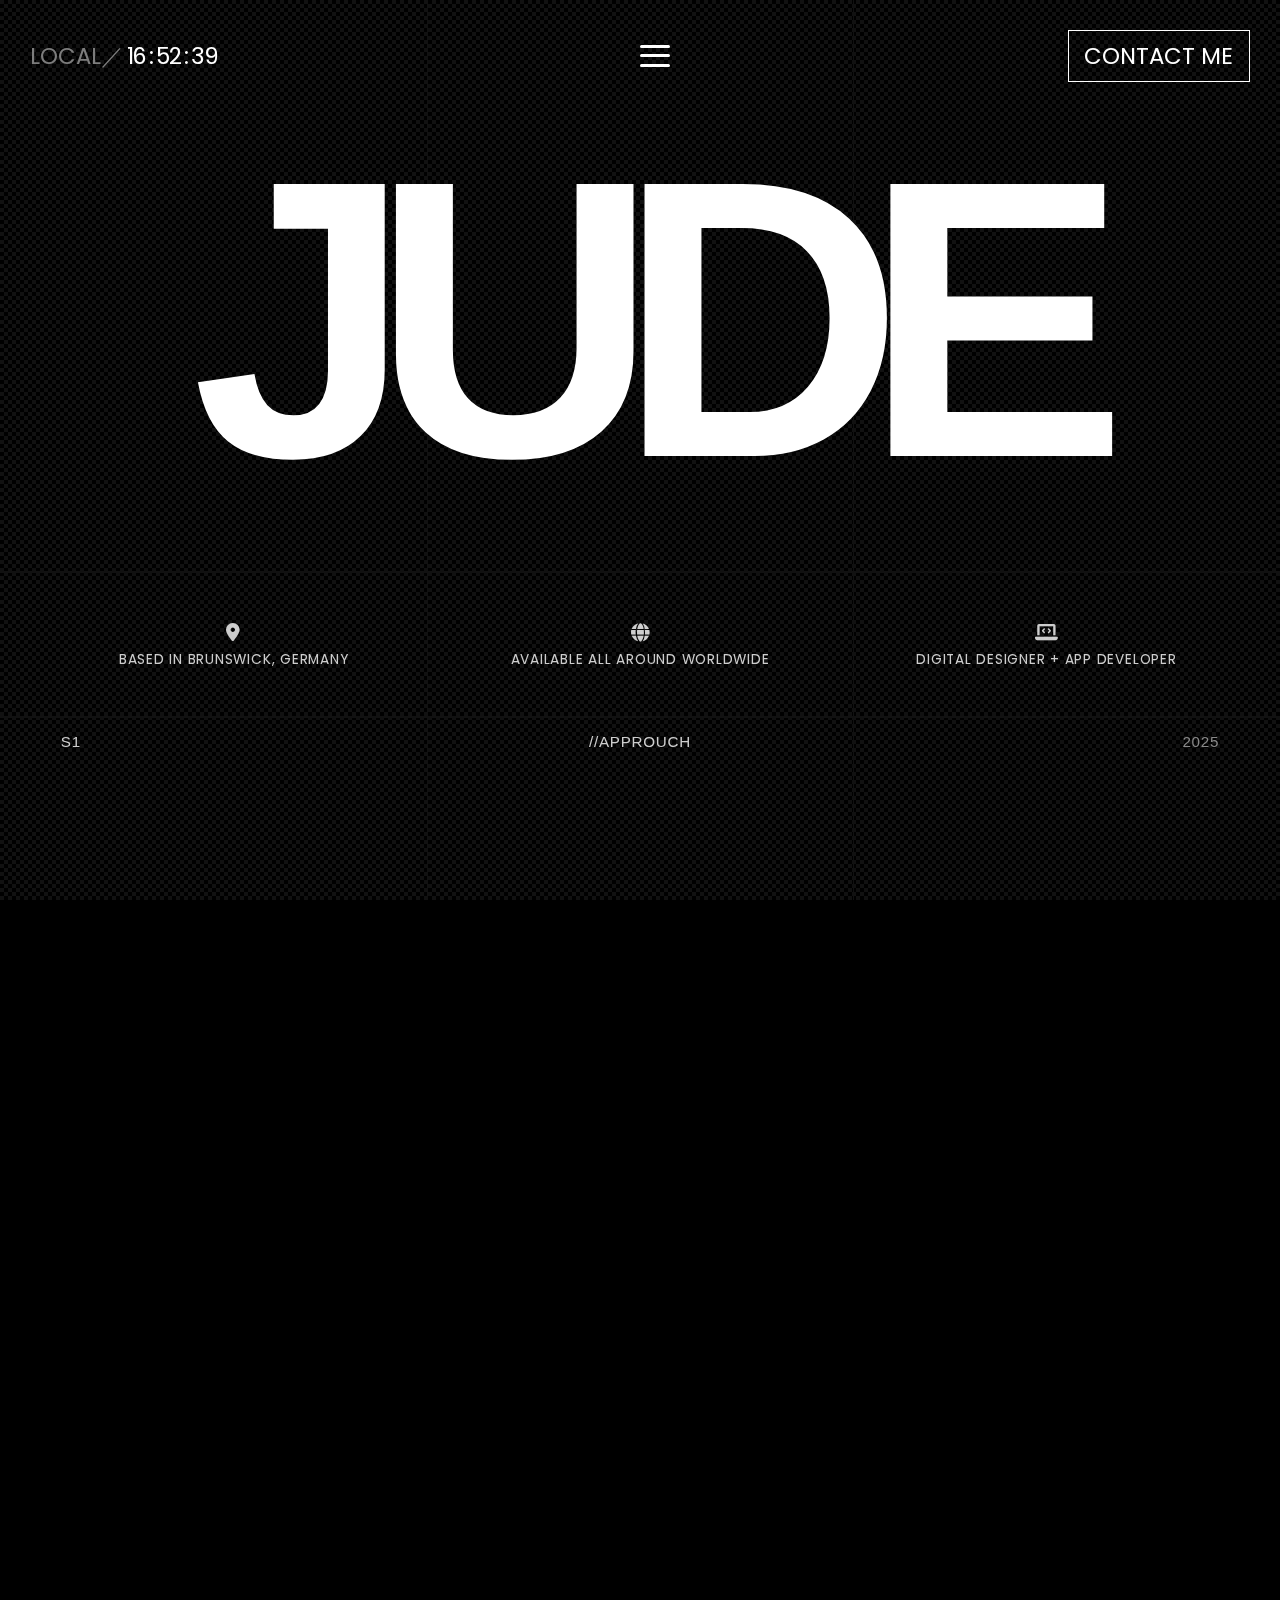
==== index.html @ 4bfe5a28 "NEW Layout" ====
<!DOCTYPE html>
<html lang="en">
<head>
  <meta charset="UTF-8" />
  <meta name="description" content="Minimal Black Portfolio" />
  <meta name="keywords" content="Minimal, Black, Portfolio" />
  <meta name="viewport" content="width=device-width, initial-scale=1.0"/>
  <title>JUDE Portfolio</title>
  
  <!-- Google Font: Poppins -->
  <link rel="preconnect" href="https://fonts.googleapis.com">
  <link rel="preconnect" href="https://fonts.gstatic.com" crossorigin>
  <link href="https://fonts.googleapis.com/css2?family=Poppins:wght@300;400;600;700&display=swap" rel="stylesheet">

  <!-- Font Awesome -->
  <link rel="stylesheet" href="https://cdnjs.cloudflare.com/ajax/libs/font-awesome/6.0.0-beta3/css/all.min.css" />

  <!-- Main CSS -->
  <link rel="stylesheet" href="styles.css">
</head>
<body>
  <!-- Fixed Home Header: local (left), burger menu (center) & contact (right) -->
  <header class="home-header">
    <div class="home-local animate delay-11">
      <span class="gray-text"> LOCAL／</span>
      <span class="time-hours">
        <span class="digit" data-index="0">0</span>
        <span class="digit" data-index="1">0</span>
      </span>:
      <span class="time-minutes">
        <span class="digit" data-index="0">0</span>
        <span class="digit" data-index="1">0</span>
      </span>:
      <span class="time-seconds">
        <span class="digit" data-index="0">0</span>
        <span class="digit" data-index="1">0</span>
      </span>
    </div>
    <div class="burger-container home-burger animate delay-11">
      <div class="burger-menu" id="burgerMenuHome">
        <span></span>
        <span></span>
        <span></span>
      </div>
    </div>
    <a href="contact.html" class="home-contact animate delay-11">CONTACT ME</a>
  </header>


  
 <!-- Full-Screen Overlay Menu -->
 <div class="overlay-menu" id="overlayMenu">
  <!-- Overlay Header inside Menu -->
  <div class="overlay-header animate delay-0">
    <div class="overlay-local-location">LOCAL // 52°15'55.3"N</div>
    <a href="contact.html" class="overlay-contact">CONTACT ME</a>
  </div> 
    
    <!-- Centered Navigation Links -->
    <ul class="overlay-nav">
      <li class="animate delay-11"><a href="index.html">Home</a></li>
      <li class="animate delay-22"><a href="#about">About Me</a></li>
      <li class="animate delay-33"><a href="projects.html">Projects</a></li>
      <li class="animate delay-44"><a href="contact.html">Contact</a></li>
    </ul>
    
    
    <div class="social-links animate delay-66">
      <a href="https://www.instagram.com/jude_mawad?igsh=c3oxYjN0MHFjZTJn&utm_source=qr" target="_blank">INSTAGRAM ↗</a>
      <a href="https://github.com/JoudMawad" target="_blank">GITHUB ↗</a>
    </div>
  </div>





  <div class="main-content">
    <!-- Main Page Content (hidden beneath overlay) -->
<main id="hero" class="center-content hero">
  <h1 class="scalable-text animate delay-1" 
      data-min-width="320" 
      data-max-width="1133" 
      data-min-size="9" 
      data-max-size="26">JUDE
  </h1>
  <!-- 
  <h1 class="scalable-text animate delay-2" 
      data-min-width="320" 
      data-max-width="2560" 
      data-min-size="1.8" 
      data-max-size="8">
    a Computer Science
  </h1>
  
  <h1 class="scalable-text animate delay-3" 
      data-min-width="320" 
      data-max-width="2560" 
      data-min-size="1.8" 
      data-max-size="8">
    student
  </h1>Main Page Content (hidden beneath overlay) -->
</main>
    <hr class="section-divider animate delay-333">
    <div class="bottom-bar animate delay-3">
      <div class="bottom-item">
        <div class="icon icon-location"><i class="fas fa-map-marker-alt"></i></div>
        <div class="text">BASED IN BRUNSWICK, GERMANY</div>
      </div>
      <div class="bottom-item">
        <div class="icon icon-globe"><i class="fas fa-globe"></i></div>
        <div class="text">AVAILABLE ALL AROUND WORLDWIDE</div>
      </div>
      <div class="bottom-item">
        <div class="icon icon-code"><i class="fas fa-laptop-code"></i></div>
        <div class="text">DIGITAL DESIGNER + APP DEVELOPER</div>
      </div>
    </div>

    <div class="section-divider animate delay-4">
      <div class="divider-text">
        <span class="divider-word left">S1</span>
        <span class="divider-word middle">//APPROUCH</span>
        <span class="divider-word right">2025</span>
      </div>
    </div>

        <!-- APPROUCH Section -->
        <section id="approuch" class="section animate delay-5">
          <div class="approuch-card">
            <div class="approuch-center">
              <h1 class="approuch-center animate delay-1" 
      data-min-width="320" 
      data-max-width="1440" 
      data-min-size="1.5" 
      data-max-size="0">
      I'M Jude Mawad, <br/>A Computer scince student
  </h1>
              <p class="approuch-text animate delay-66">
                I love turning ideas into beautifully functional apps<br/> and learning new technologies<br/> along the way.
              </p>
            </div>
          </div>
          
        </section>

    <div class="section-divider animate delay-66">
      <div class="divider-text">
        <span class="divider-word left">S2</span>
        <span class="divider-word middle">//WHO AM I</span>
        <span class="divider-word right">2025</span>
      </div>
    </div>

    <!-- About Section -->
    <section id="about" class="section animate delay-5">
      <div class="aboutMe-card">
        <div class="aboutMe-left">
          <h2>About<br/> Me</h2>
          <p class="aboutMe-text">
            loves creating apps that actually make life easier. I enjoy building things that look good and work well, whether it’s for mobile or web. I’m always learning, curious, and excited to be part of cool projects with great people.
          </p>
        </div>
        <img src="images/IMG_4982.JPG" alt="About Me Photo" class="aboutMe-image">
      </div>
      
    </section>

    <div class="section-divider">
      <div class="divider-text">
        <span class="divider-word left">S3</span>
        <span class="divider-word middle">//PROJECTS</span>
        <span class="divider-word right">2024-2025</span>
      </div>
    </div>
    <section id="projects" class="latest-portfolio section animate delay-3">
      <!-- Header: Title & Description -->

      <div class="portfolio-header">
        <h2>MY<br/>PROJECTS</h2>
        <p>
          My creative spirit comes alive in the digital realm.
          With nimble fingers flying across the device.
        </p>
      </div>
      
      <!-- Portfolio Items -->
      <div class="portfolio-grid">
        <div class="portfolio-item">
          <img src="images/svgviewer-png-output.png" alt="Seventy Seven Taxi" />
          <h3>IGNITE</h3>
          <span>FULLY FUNCTIONAL CALORIE APP</span>
        </div>
        <div class="portfolio-item">
          <img src="images/1.mov" alt="Scrambler Motorcycle" />
          <h3>CLOCKWISE</h3>
          <span>Project Oriented Time Management</span>
        </div>
      </div>
     
    </section>
    <hr class="section-divider">
    
  <script src="script.js"></script>
  
</body>
</html>
---- styles.css ----
/* =============================================================================
   RESET & GLOBAL STYLES
============================================================================= */
* {
  margin: 0;
  padding: 0;
  box-sizing: border-box;
}

html,
body {
  width: 100%;
  overflow-x: hidden;
  font-family: 'Poppins', sans-serif;
  background-color: #000;
  color: #fff;
  position: relative;
  font-size: 0.95rem;
  scroll-behavior: smooth; /* New: Smooth scrolling */
}

@font-face {
  font-family: 'OrganettoSemiExt';
  src: url('fonts/Organetto-Regular-SemiExt.woff2') format('woff2'),
       url('fonts/Organetto-Regular-SemiExt.woff') format('woff');
  font-weight: normal;
  font-style: normal;
}

@import url('https://fonts.googleapis.com/css2?family=League+Spartan&display=swap');

/* -----------------------------------------------------------------------------
   GRID BACKGROUND
----------------------------------------------------------------------------- */
body::before {
  content: "";
  position: fixed;
  top: 0;
  left: 0;
  width: 100%;
  height: 100%;
  pointer-events: none;
  z-index: 0;
  background: 
    linear-gradient(
      to right,
      transparent calc(33.33%),
      #111 calc(33.33% - 1px),
      #111 calc(33.33% + 1px),
      transparent calc(33.33%)
    ),
    linear-gradient(
      to right,
      transparent calc(66.66%),
      #111 calc(66.66% - 1px),
      #111 calc(66.66% + 1px),
      transparent calc(66.66%)
    ),
    url('grid.svg') repeat;
  background-size: 100% 100%, 100% 100%, 400px 400px;
  background-repeat: no-repeat, no-repeat, repeat;
  background-attachment: fixed;
}

/* =============================================================================
   ANIMATION & TRANSITION BASE
============================================================================= */
/* Updated: Using a smooth fade‑in from 50px below */
.animate {
  opacity: 0;
  transform: translateY(50px);
  transition: opacity 0.6s ease-out, transform 0.6s ease-out;
}
.animate.in-view {
  opacity: 1;
  transform: translateY(0);
}
.large-text.in-view {
  transform: translateY(-150px);
}

/* Header-specific override */
.home-header .animate {
  transform: translateY(-150px);
}
.home-header .animate.in-view {
  transform: translateY(0);
}

/* Delay Utilities */
.delay-0 { transition-delay: 0.15s; }
.delay-11 { transition-delay: 0.18s; }
.delay-22 { transition-delay: 0.20s; }
.delay-33 { transition-delay: 0.22s; }
.delay-44 { transition-delay: 0.24s; }
.delay-55 { transition-delay: 0.28s; }
.delay-66 { transition-delay: 0.32s; }
.delay-1 { transition-delay: 0.22s; }
.delay-2 { transition-delay: 0.24s; }
.delay-3 { transition-delay: 0.25s; }
.delay-333 { transition-delay: 0.26s; }
.delay-4 { transition-delay: 0.28s; }
.delay-5 { transition-delay: 0.30s; }
.delay-6 { transition-delay: 1.9s; }

/* =============================================================================
   SECTION DIVIDER
============================================================================= */
.section-divider {
  position: relative;
  margin: 2rem 0;
  width: 100%;
  border: none;
}
.section-divider::before {
  content: "";
  display: block;
  border-top: 2px solid #111;
}
.divider-text {
  position: absolute;
  margin-top: 1rem;
  left: 0;
  right: 0;
  pointer-events: none;
}
.divider-word.middle {
  position: absolute;
  left: 50%;
  transform: translateX(-50%);
  font-family: 'OrganettoSemiExt', sans-serif;
  font-size: 1rem;
  font-weight: 500;
  text-transform: uppercase;
  letter-spacing: 0.05em;
  padding: 0 1em;
  color: #cecece;
}
.divider-word.left {
  position: absolute;
  left: 0;
  font-family: 'OrganettoSemiExt', sans-serif;
  font-size: 1rem;
  font-weight: 500;
  text-transform: uppercase;
  letter-spacing: 0.05em;
  padding: 0 4em;
  color: #cecece;
}
.divider-word.right {
  position: absolute;
  right: 0;
  font-family: 'OrganettoSemiExt', sans-serif;
  font-size: 1rem;
  font-weight: 500;
  text-transform: uppercase;
  letter-spacing: 0.05em;
  padding: 0 4em;
  color: #898989;
}

/* =============================================================================
   HEADER & NAVIGATION
============================================================================= */
.home-header {
  max-width: 1440px;
  width: 100%;
  margin: 0 auto;
  padding: 1rem 2rem;
  padding-top: 2rem;
  position: sticky;
  top: 0;
  display: flex;
  flex-wrap: wrap;
  justify-content: space-between;
  align-items: center;
  z-index: 3;
  background: transparent;
}
.home-local,
.home-contact {
  font-size: 1.5rem;
}
.home-local.hide,
.home-contact.hide {
  opacity: 0;
  visibility: hidden;
  pointer-events: none;
  transition: opacity 0.5s ease;
}
.home-contact {
  color: #fff;
  text-decoration: none;
  border: 1px solid #fff;
  padding: 0.5rem 1rem;
  transition: opacity 0.5s ease-out, transform 0.5s ease-out,
              background-color 0.3s ease, color 0.3s ease;
}
.home-contact:hover {
  background-color: #fff;
  color: #000;
}
.home-burger {
  position: absolute;
  left: 50%;
}
.burger-menu {
  width: 30px;
  cursor: pointer;
  display: flex;
  flex-direction: column;
  justify-content: space-between;
  height: 22px;
}
.burger-menu span {
  display: block;
  height: 3px;
  background-color: #fff;
  border-radius: 2px;
  transition: transform 0.3s ease, opacity 0.3s ease;
}
.burger-menu.open span:nth-child(1) {
  transform: translateY(9px) rotate(45deg);
}
.burger-menu.open span:nth-child(2) {
  opacity: 0;
}
.burger-menu.open span:nth-child(3) {
  transform: translateY(-9px) rotate(-45deg);
}

/* Overlay Menu & Header */
.overlay-menu {
  position: fixed;
  top: 0;
  left: 0;
  width: 100%;
  height: 100%;
  background: rgba(0, 0, 0, 1) url('grid.svg') repeat;
  background-size: calc(100vw / 3) calc(100vw / 3);
  display: flex;
  flex-direction: column;
  justify-content: center;
  align-items: center;
  transform: translateY(100%);
  opacity: 0;
  visibility: hidden;
  transition: transform 0.4s ease, opacity 0.4s ease;
  z-index: 2;
}
.overlay-menu.active {
  transform: translateY(0);
  opacity: 1;
  visibility: visible;
}
.overlay-header {
  position: absolute;
  top: 1rem;
  left: 7rem;
  right: 7rem;
  display: flex;
  justify-content: space-between;
  align-items: center;
}
.overlay-local {
  font-size: 1.5rem;
}
.digit {
  display: inline-block;
  font-size: 1.5rem;
  font-family: inherit;
  margin: -0.25rem;
}
.overlay-local-location {
  font-size: 2rem;
}
.overlay-contact {
  font-size: 1.5rem;
  color: #fff;
  text-decoration: none;
  border: 1px solid #fff;
  padding: 0.5rem 1rem;
  transition: background-color 0.3s ease, color 0.3s ease;
}
.overlay-contact:hover {
  background-color: #fff;
  color: #000;
}
.overlay-nav-container {
  text-align: center;
}
.overlay-nav {
  list-style: none;
  padding: 0;
  margin: 0;
}
.overlay-nav li {
  margin: 1rem 0;
}
.overlay-nav li a {
  color: #6f00ff;
  font-size: 8rem;
  font-weight: 700;
  letter-spacing: -0.02em;
  text-transform: uppercase;
  line-height: 1;
  padding: 0 1rem;
  z-index: 1;
}
.overlay-nav li a:hover {
  color: #33c1ff;
}
.social-links {
  display: flex;
  gap: 2rem;
  justify-content: center;
  margin-top: 2rem;
}
.social-links a {
  color: #fff;
  font-size: 1.2rem;
  text-decoration: none;
  text-transform: uppercase;
  font-weight: 700;
  letter-spacing: 0.05em;
  transition: color 0.3s ease;
}
.social-links a:hover {
  color: #33c1ff;
}

/* =============================================================================
   MAIN CONTENT & HERO SECTION
============================================================================= */
.main-content {
  transform: translateY(0);
}
.hero {
  display: flex;
  justify-content: center;
  flex-direction: column;
  align-items: center;
  text-align: center;
  height: 100vh;
  z-index: 1;
}
.center-content {
  margin: -15rem;
}
.scalable-text {
  font-family: 'League Spartan', sans-serif;
  font-weight: 900;
  letter-spacing: -0.1em;
  text-transform: uppercase;
  line-height: 0;
  padding: 0;
  width: 200%;
  text-align: center;
  color: #fff;
  display: inline-block;
}
.red-text { color: rgb(125, 0, 0); }
.gray-text { color: rgb(125, 125, 125); }

/* =============================================================================
   ICON STYLES
============================================================================= */
.icon-location i,
.icon-globe i,
.icon-code i {
  color: #fff;
}

/* =============================================================================
   SECTION BASE
============================================================================= */
.section {
  padding: 4rem 2rem;
  text-align: center;
  position: relative;
  z-index: 1;
}

/* =============================================================================
   APPROOUCH SECTION
============================================================================= */
.approuch-card {
  align-items: center;
  transform: translateY(-1rem);
  margin-bottom: 3rem;
  margin-top: 6rem;

}
.approuch-center {
  flex: 1 1 60%;
}
.approuch-center h1 {
  font-size: 4vw;
  font-family: 'League Spartan', sans-serif;
  font-weight: 700;
  color: #fff;
  text-transform: uppercase;
  line-height: 0.9;
  text-align: center;
  letter-spacing: -0.085rem;
  margin-bottom: 2rem;
}
.approuch-text {
  font-size: 1vw;
  line-height: 1;
  color: #666;
  margin-top: 1rem;
  text-align: center;
  left: 30rem;
  right: 30rem;
}

/* =============================================================================
   ABOUT ME SECTION
============================================================================= */
.aboutMe-card {
  display: flex;
  align-items: flex;
  justify-content: space-between;
  gap: 2rem;
  margin: 2rem auto 3rem;
  padding: 3rem;
  max-width: 1440px;
  transform: translateY(-3rem);
}

.aboutMe-left {
  flex: 1 1 60%;
}
.aboutMe-left h2 {
  font-size: 5vw;
  color: #fff;
  text-transform: uppercase;
  margin-bottom: 2vw;
  line-height: 1;
  text-align: left;
}
.aboutMe-text {
  font-size: 1.5vw;
  line-height: 1.3;
  color: #555;
  text-align: left;
}
.aboutMe-image {
  flex: 0 0 auto;
  width: 35%;
  height: 50vw;
  object-fit: cover;
  border-radius: 10px;
  align-self: flex-start;
}

/* =============================================================================
   CONTACT CARD
============================================================================= */
.contact-card {
  background-color: #111;
  padding: 2rem;
  border-radius: 20px;
  max-width: 1440px;
  width: 90%;
  margin: 2rem auto;
  box-shadow: 0 4px 8px rgba(0, 0, 0, 0.3);
  text-align: left;
}
.contact-card h2 {
  text-align: center;
  font-size: 2.5rem;
  margin-bottom: 1.5rem;
}
.contact-card form {
  display: flex;
  flex-direction: column;
  gap: 1rem;
}
.contact-card .form-group {
  display: flex;
  flex-direction: column;
}
.contact-card label {
  margin-bottom: 0.5rem;
  font-size: 1rem;
  font-weight: bold;
}
.contact-card input,
.contact-card textarea {
  padding: 0.75rem;
  border: none;
  border-radius: 10px;
  font-size: 1rem;
}
.contact-card button {
  padding: 0.75rem;
  border: none;
  border-radius: 10px;
  background-color: #fff;
  color: #000;
  font-size: 1rem;
  cursor: pointer;
  transition: background-color 0.3s ease, color 0.3s ease;
}
.contact-card button:hover {
  background-color: #000;
  color: #fff;
}

/* =============================================================================
   BOTTOM BAR
============================================================================= */
.bottom-bar {
  position: sticky;
  bottom: 0;
  left: 5%;
  width: 100%;
  padding: 1rem 2rem;
  display: flex;
  justify-content: space-evenly;
  align-items: center;
  font-size: 0.9rem;
  z-index: 1;
}
.bottom-item {
  flex: 1;
  text-align: center;
  text-transform: uppercase;
  letter-spacing: 0.05rem;
  opacity: 0.8;
}
.bottom-item .icon {
  font-size: 1.2rem;
  margin-bottom: 0.3rem;
}

/* =============================================================================
   LATEST PORTFOLIO / PROJECTS SECTION
============================================================================= */
.latest-portfolio {
  --header-title-margin: 10rem;
  --header-title-left-padding: 0rem;
  --header-title-font-size: 8rem;
  --header-title-color: #fff;
  --header-description-margin: 0rem;
  --header-description-font-size: 1.8rem;
  --header-description-color: #ccc;
  --grid-gap: 6rem;
  --portfolio-item-width: 45%;
  --portfolio-item-margin: 0;
  --portfolio-item-text-align: center;
  --portfolio-item-img-width: 65%;
  --portfolio-item-img-border-radius: 20px;
  --project-offset: 20rem;
  text-align: left;
  margin: -13rem auto 3rem;
  max-width: 1440px;
  margin-bottom: 10rem;
}
.latest-portfolio .portfolio-header {
  display: flex;
  align-items: flex;
  justify-content: space-between;
  gap: 10rem;
  margin-bottom: 3rem;
  padding: 3rem;
  transform: translateY(10rem);
}
.latest-portfolio .portfolio-header h2 {
  font-size: 5vw;
  color: #fff;
  text-transform: uppercase;
  margin-bottom: 2vw;
  line-height: 1;
  text-align: left;
}
.latest-portfolio .portfolio-header p {
  font-size: 1.5vw;
  line-height: 1.3;
  color: #555;
  margin-top: 15rem;
}
.latest-portfolio .portfolio-grid {
  display: flex;
  gap: var(--grid-gap);
  flex-wrap: wrap;
  justify-content: space-between;
}
.latest-portfolio .portfolio-item {
  flex: 1 1 var(--portfolio-item-width);
  position: relative;
  margin-top: var(--portfolio-item-margin);
  text-align: var(--portfolio-item-text-align);
}
.latest-portfolio .portfolio-item img {
  width: var(--portfolio-item-img-width);
  height: auto;
  border-radius: var(--portfolio-item-img-border-radius);
  object-fit: cover;
  margin-bottom: 1rem;
}
.latest-portfolio .portfolio-item h3 {
  font-size: 1.5rem;
  margin-bottom: 0.3rem;
  font-weight: 600;
  text-transform: uppercase;
}
.latest-portfolio .portfolio-item span {
  font-size: 1rem;
  text-transform: uppercase;
  color: #999;
}
.latest-portfolio .portfolio-grid .portfolio-item:nth-child(2) {
  margin-top: var(--project-offset);
}

/* =============================================================================
   BLINK RED ANIMATION
============================================================================= */
.blink-red {
  animation: blinkRedAnimation 0.5s;
}
@keyframes blinkRedAnimation {
  0% { color: #fff; }
  50% { color: rgb(125, 0, 0); }
  100% { color: #fff; }
}

/* =============================================================================
   MOBILE OPTIMIZATIONS
============================================================================= */
/* Tablets (up to 768px) */
@media (max-width: 768px) {
  html, body {
    font-size: 0.9rem;
  }
  .home-local,
  .home-contact {
    font-size: 1.5rem;
    margin: 0.5rem 0;
  }
  .digit {
    margin: -0.15rem;
    font-size: 1.5rem;
  }
  .home-burger { left: 48%; }
  .overlay-menu {
    background-size: calc(100vw / 1) calc(100vw / 1);
  }
  .aboutMe-card { width: 100%; }
  .aboutMe-content {
    flex-direction: column;
  }
  .aboutMe-text {
    text-align: left;
    font-size: 1rem;
  }
  .aboutMe-card h2 {
    margin-top: 0 !important;
    font-size: 4.5rem !important;
    text-align: left;
  }
  .aboutMe-text {
    text-align: left;
    font-size: 1.5rem;
  }
  .bottom-bar {
    bottom: 2rem;
    flex-direction: column;
    align-items: center;
    justify-content: center;
    gap: 1rem;
    padding: 0 1rem;
  }
  .main-content { transform: translateY(-180px); }
  .scalable-text { margin-bottom: -15rem; }

  .overlay-header {
    left: 2rem;
    right: 2rem;
    top: 1rem;
  }
  .overlay-header .overlay-local-location {
    font-size: 1.9rem;
    transform: translateY(4px);
  }
  .overlay-header .overlay-contact {
    font-size: 2rem;
    transform: translateY(4px);
  }
  .overlay-nav li a { font-size: 6rem; }
  .contact-card {
    width: 95%;
    padding: 1.5rem;
  }
  .latest-portfolio .portfolio-header h2 {
    font-size: 6rem;
    margin-bottom: 4rem;
  }
  .latest-portfolio .portfolio-header p {
    font-size: 1.2rem;
    margin-top: 4rem;
    max-width: 100%;
  }
}
/* Small Mobiles (up to 480px) */
@media (max-width: 480px) {
  .aboutMe-card,
  .contact-card,
  .projects-section,
  .latest-portfolio {
    width: 100%;
    margin: -8rem auto;
    padding: 1.5rem 1rem;
    transform: translateY(0rem);
  }
  body::before {
    background-size: 150% 150%, 150% 150%, 400px 400% !important;
  }
  .home-local,
  .home-contact { font-size: 1rem; }
  .digit {
    margin: -0.08rem;
    font-size: 1rem;
  }
  .home-burger { left: 46%; }
  .project-card img {
    width: 90%;
    margin: 0 auto 1rem;
  }
  .main-content { transform: translateY(-200px) !important; }

.main-content{
  margin-top: -10rem;
}

.scalable-text{
  margin-bottom: -15rem;
}

  .home-header { font-size: 0.5rem; }
  .overlay-menu {
    background-size: calc(100vw / 1) calc(100vw / 1);
  }
  .overlay-header {
    left: 1rem;
    right: 1rem;
    top: 0.5rem;
    flex-direction: row;
    gap: 0.5rem;
  }
  .overlay-header .overlay-local-location {
    font-size: 0.9rem;
    transform: translateY(14px);
  }
  .overlay-header .overlay-contact {
    font-size: 1rem;
    transform: translateY(14px);
  }
  .overlay-nav li a {
    color: #6f00ff;
    font-size: 5rem;
  }

  .bottom-bar{
    margin-bottom: 2rem;
  }

  .approuch-center{
    margin-top: -5rem;
    margin-bottom: -5rem;
  }

  .approuch-center h1 {
    font-size: 5.5vw;
    margin-bottom: 0rem;
  }

  .approuch-text{
    font-size: 0.8rem;
  }
  .aboutMe-card { 
    width: 100%;
    gap: 1rem;
    margin-top: 6rem;
    margin-bottom: 0rem;
    padding: 0;
  }
  .aboutMe-text {
    text-align: left;
    font-size: 1rem;
  }
  .aboutMe-card h2 {
    margin-top: -6rem !important;
    margin-bottom: 2rem;
    font-size: 3rem !important;
    text-align: left;
  }
  .aboutMe-text {
    font-size: 1rem !important;
    line-height: 1.2 !important;
    text-align: left !important;
  }
  .latest-portfolio .portfolio-header { 
    font-size: 2.5rem;
    margin-top: 0rem;
    gap: 1rem !important;
    padding: 0;
  }
  .latest-portfolio .portfolio-header h2 { 
    font-size: 3rem;
  }
  .latest-portfolio .portfolio-header p {
    font-size: 1rem;
    margin-top: 9rem;
  }
  .latest-portfolio .portfolio-item h3 { 
    font-size: 1.2rem; 
  }
  .latest-portfolio .portfolio-item span {
    font-size: 0.9rem; 
  }
  .latest-portfolio .portfolio-grid { 
    gap: 0rem !important;
  }
  .latest-portfolio .portfolio-grid .portfolio-item:nth-child(2) {
    margin-top: 10rem;
  }
  .section-divider {
    margin: 1.5rem 0;
  }
  .divider-text {
    margin-top: 0.5rem;
  }
  .divider-word.middle {
    font-size: 0.9rem;
    padding: 0 0.5em;
  }
  .divider-word.left,
  .divider-word.right {
    font-size: 0.9rem;
    padding: 0 1em;
  }
}
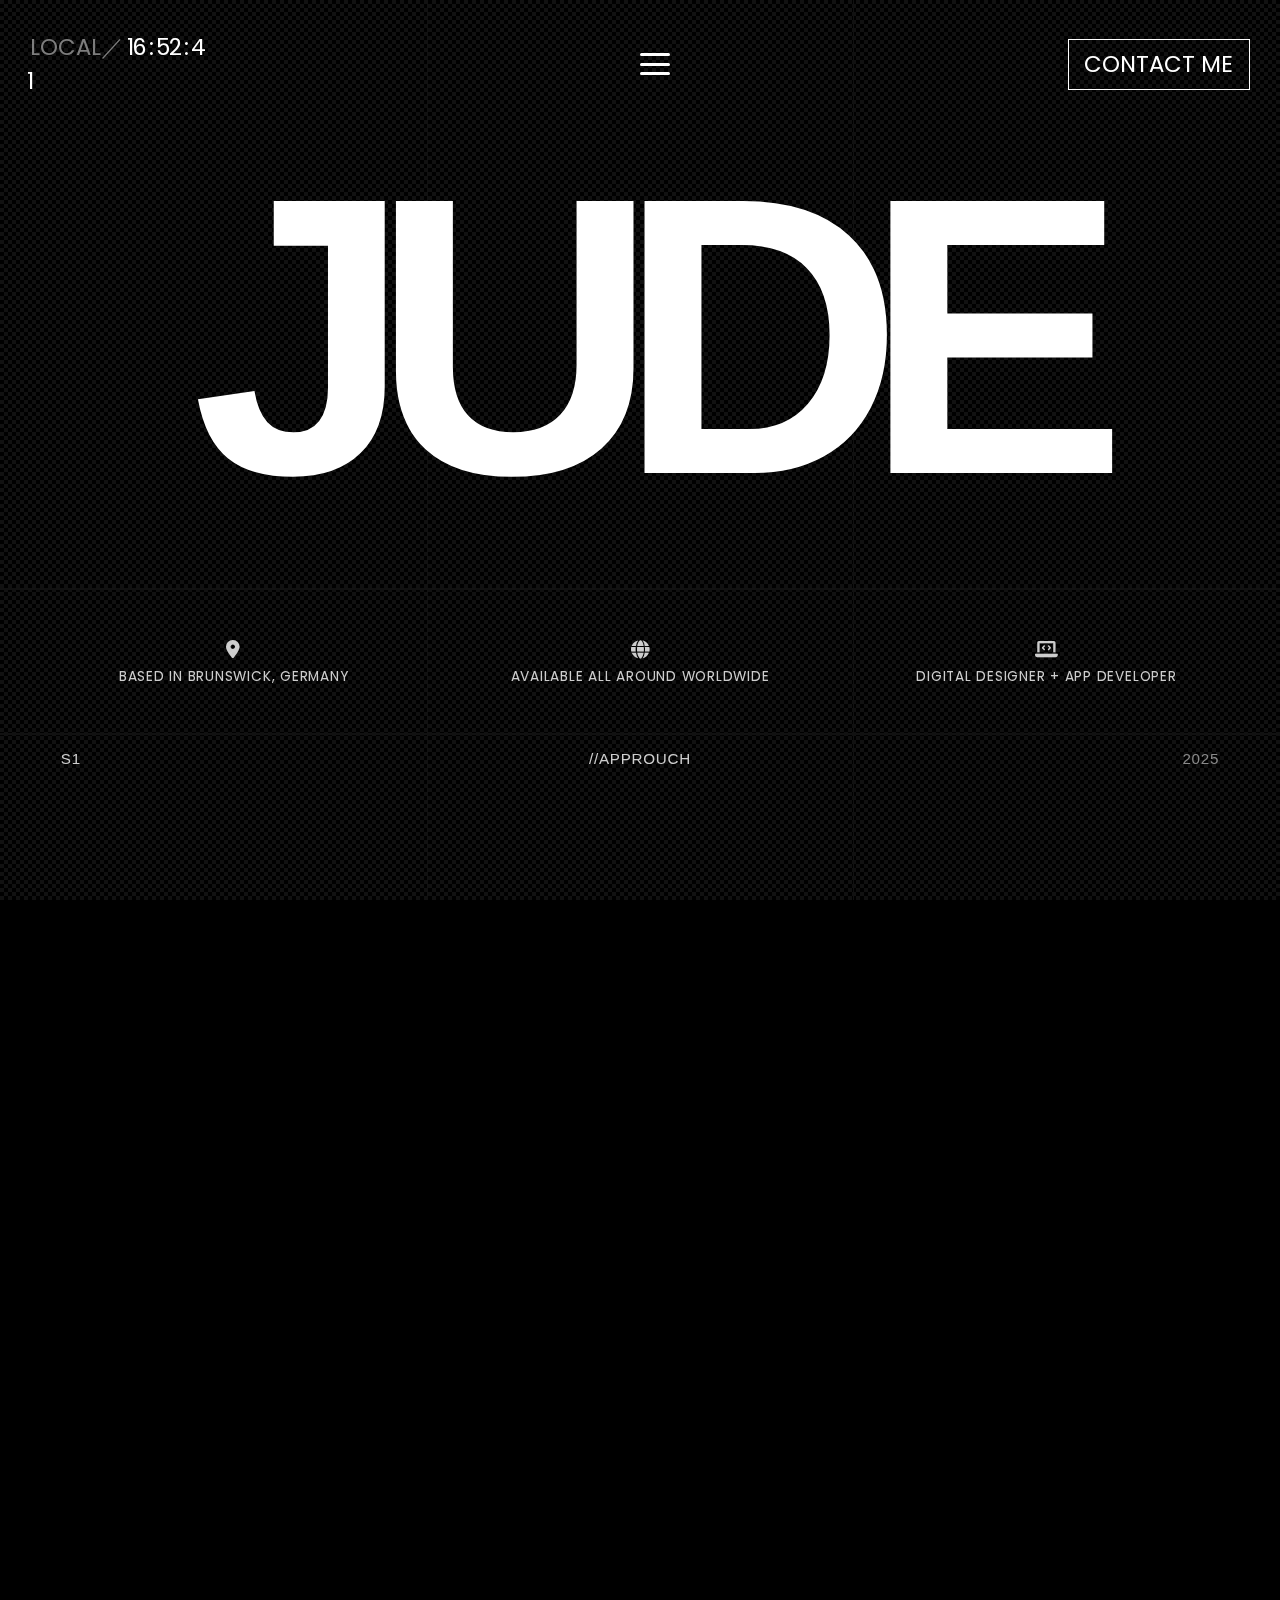
==== commit e62116d1: "NEW skill section" ====
--- a/index.html
+++ b/index.html
@@ -158,7 +158,7 @@
         <div class="aboutMe-left">
           <h2>About<br/> Me</h2>
           <p class="aboutMe-text">
-            loves creating apps that actually make life easier. I enjoy building things that look good and work well, whether it’s for mobile or web. I’m always learning, curious, and excited to be part of cool projects with great people.
+            Focused on mobile app development with expertise in Swift, SwiftUI, and Core Data. Experienced in building functional apps with clean, user-friendly interfaces. Skilled in Git, HTML, and CSS, with a strong eye for design and usability. Passionate about creating efficient, scalable solutions that deliver real value to users.
           </p>
         </div>
         <img src="images/IMG_4982.JPG" alt="About Me Photo" class="aboutMe-image">
@@ -169,11 +169,42 @@
     <div class="section-divider">
       <div class="divider-text">
         <span class="divider-word left">S3</span>
+        <span class="divider-word middle">//skills</span>
+        <span class="divider-word right">2024-2025</span>
+      </div>
+    </div>
+
+    <section id="skills" class="section animate delay-5">
+      <div class="skills-card">
+        <!-- Scrolling Wrapper -->
+        <div class="skills-strip-wrapper">
+          <ul class="skills-list">
+            <li>Swift & SwiftUI</li>
+            <li>Core Data</li>
+            <li>HTML & CSS</li>
+            <li>Git & GitHub</li>
+            <li>UI/UX Principles</li>
+            <li>Problem Solving</li>
+            <li>Responsive Design</li>
+            <!-- You can add more skills here -->
+          </ul>
+        </div>
+      </div>
+    </section>
+
+
+    <div class="section-divider">
+      <div class="divider-text">
+        <span class="divider-word left">S4</span>
         <span class="divider-word middle">//PROJECTS</span>
         <span class="divider-word right">2024-2025</span>
       </div>
     </div>
+
     <section id="projects" class="latest-portfolio section animate delay-3">
+
+
+      
       <!-- Header: Title & Description -->
 
       <div class="portfolio-header">
--- a/styles.css
+++ b/styles.css
@@ -456,6 +456,57 @@
 }
 
 /* =============================================================================
+   Skills SECTION
+============================================================================= */
+/* Skills Section Styling */
+#skills {
+  padding: 60px 20px;
+  color: #fff;
+  text-align: center;
+  margin-bottom: -5rem;
+  margin-top: -4rem;
+}
+
+#skills .skills-card {
+  max-width: 2660px;
+  margin: 0 auto;
+  padding: 20px;
+}
+
+.skills-strip-wrapper {
+  overflow: hidden;
+  width: 150%;
+  overflow: hidden;
+  margin-left: -5rem;
+}
+
+.skills-list {
+  display: flex;
+  flex-wrap: nowrap;
+  gap: 30px;
+  padding: 10px 0;
+  animation: none; /* Controlled by JavaScript */
+  white-space: nowrap;
+}
+
+.skills-list li {
+  flex: 0 0 auto;
+  background-color: #222;
+  padding: 10px 20px;
+  border-radius: 5px;
+  font-family: 'Poppins', sans-serif;
+  font-size: 1rem;
+  transition: transform 0.3s ease, background-color 0.3s ease;
+}
+
+#skills .skills-list li:hover {
+  transform: scale(1.05);
+  background-color: #333;
+}
+
+
+
+/* =============================================================================
    CONTACT CARD
 ============================================================================= */
 .contact-card {
@@ -716,9 +767,7 @@
     padding: 1.5rem 1rem;
     transform: translateY(0rem);
   }
-  body::before {
-    background-size: 150% 150%, 150% 150%, 400px 400% !important;
-  }
+
   .home-local,
   .home-contact { font-size: 1rem; }
   .digit {
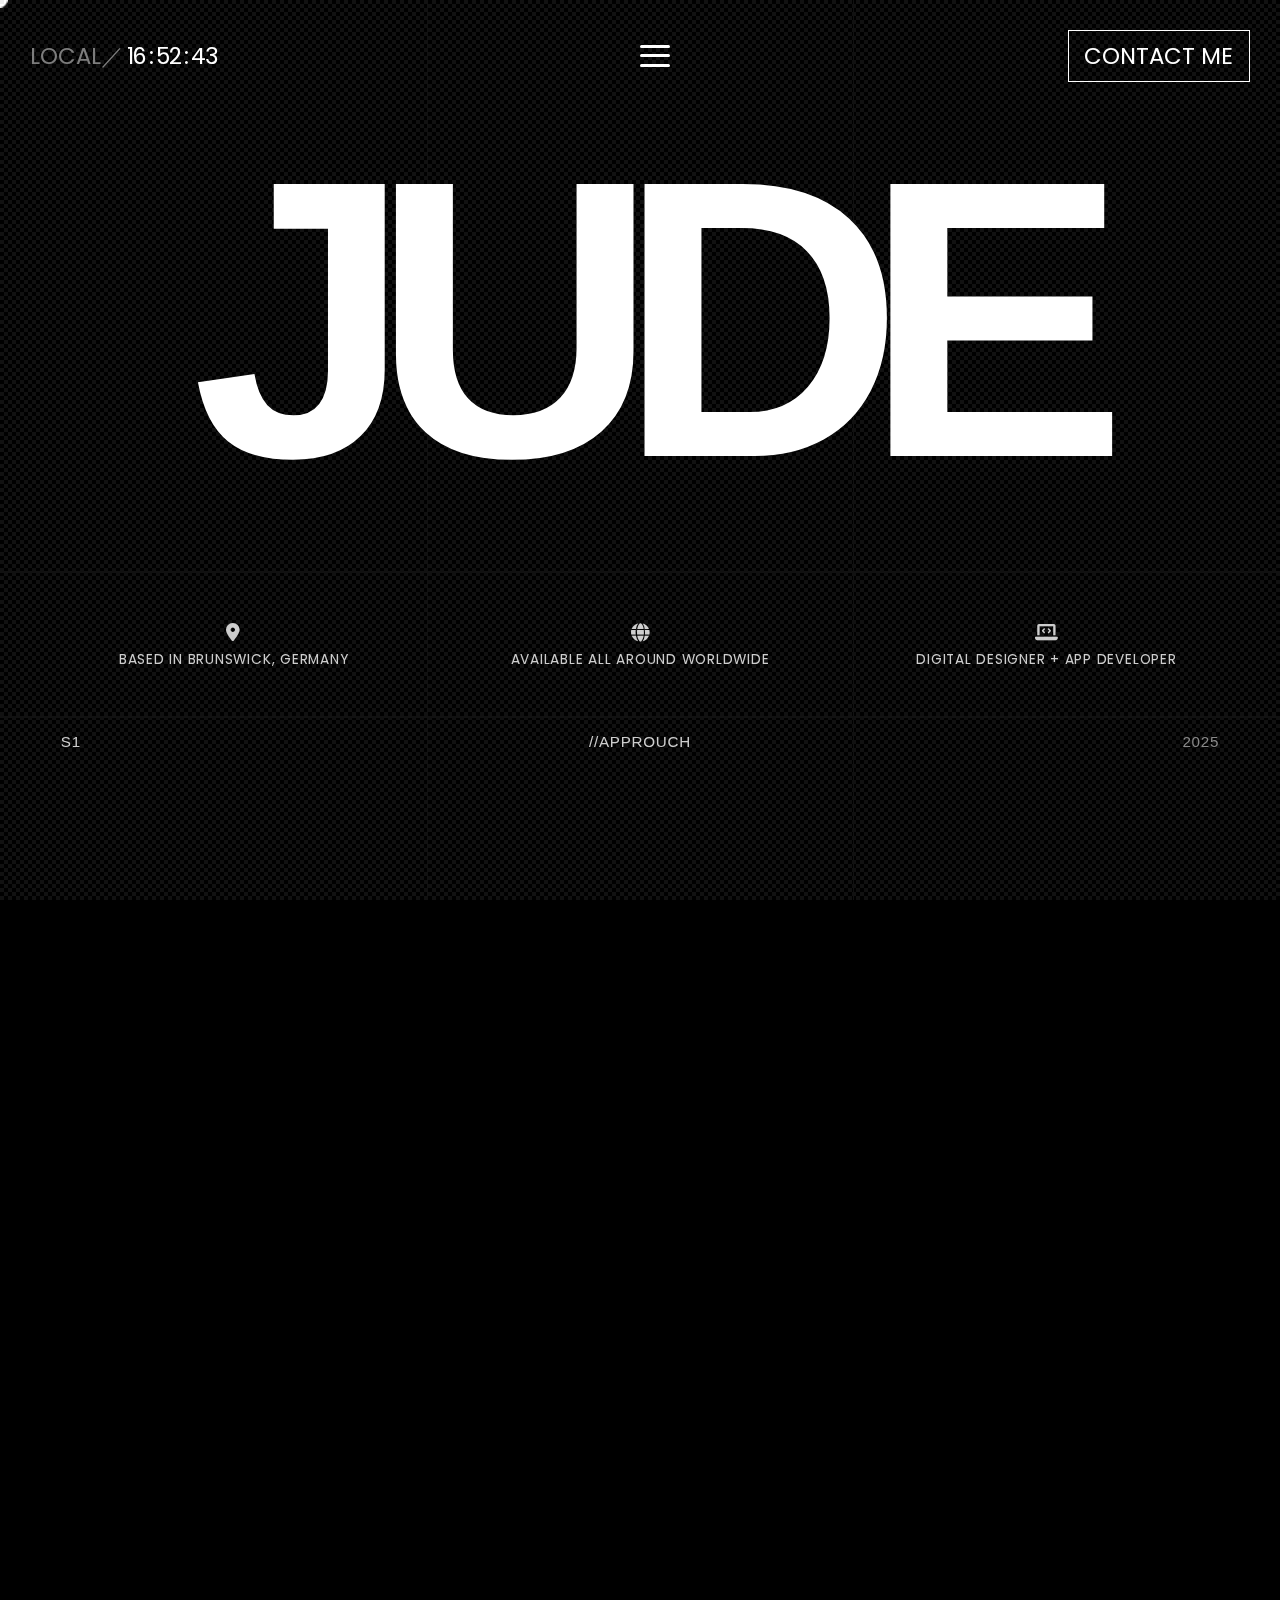
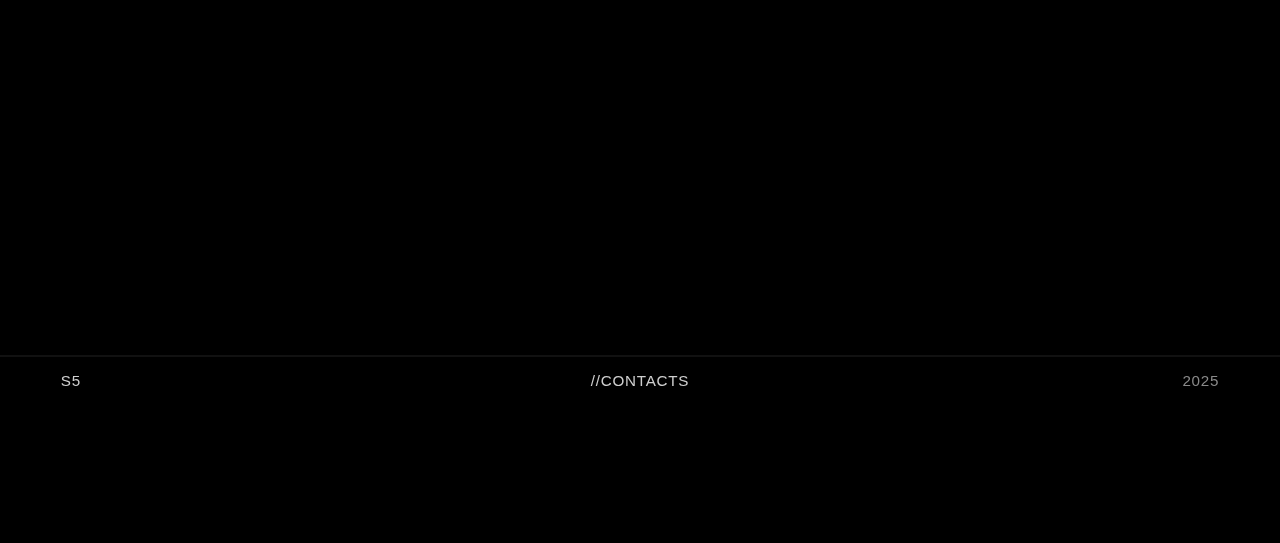
==== commit d9f27cfe: "Further mobile view adjustments" ====
--- a/index.html
+++ b/index.html
@@ -17,11 +17,12 @@
 
   <!-- Main CSS -->
   <link rel="stylesheet" href="styles.css">
+  <link rel="stylesheet" href="contact.css">
 </head>
 <body>
   <!-- Fixed Home Header: local (left), burger menu (center) & contact (right) -->
   <header class="home-header">
-    <div class="home-local animate delay-11">
+    <div class="home-local animate delay-111">
       <span class="gray-text"> LOCAL／</span>
       <span class="time-hours">
         <span class="digit" data-index="0">0</span>
@@ -36,7 +37,7 @@
         <span class="digit" data-index="1">0</span>
       </span>
     </div>
-    <div class="burger-container home-burger animate delay-11">
+    <div class="burger-container home-burger animate">
       <div class="burger-menu" id="burgerMenuHome">
         <span></span>
         <span></span>
@@ -46,16 +47,13 @@
     <a href="contact.html" class="home-contact animate delay-11">CONTACT ME</a>
   </header>
 
-
-  
- <!-- Full-Screen Overlay Menu -->
- <div class="overlay-menu" id="overlayMenu">
-  <!-- Overlay Header inside Menu -->
-  <div class="overlay-header animate delay-0">
-    <div class="overlay-local-location">LOCAL // 52°15'55.3"N</div>
-    <a href="contact.html" class="overlay-contact">CONTACT ME</a>
-  </div> 
-    
+  <!-- Full-Screen Overlay Menu -->
+  <div class="overlay-menu" id="overlayMenu">
+    <!-- Overlay Header inside Menu -->
+    <div class="overlay-header animate delay-0">
+      <div class="overlay-local-location">LOCAL // 52°15'55.3"N</div>
+      <a href="contact.html" class="overlay-contact">CONTACT ME</a>
+    </div> 
     <!-- Centered Navigation Links -->
     <ul class="overlay-nav">
       <li class="animate delay-11"><a href="index.html">Home</a></li>
@@ -63,44 +61,24 @@
       <li class="animate delay-33"><a href="projects.html">Projects</a></li>
       <li class="animate delay-44"><a href="contact.html">Contact</a></li>
     </ul>
-    
-    
     <div class="social-links animate delay-66">
       <a href="https://www.instagram.com/jude_mawad?igsh=c3oxYjN0MHFjZTJn&utm_source=qr" target="_blank">INSTAGRAM ↗</a>
       <a href="https://github.com/JoudMawad" target="_blank">GITHUB ↗</a>
     </div>
   </div>
 
-
-
-
-
   <div class="main-content">
     <!-- Main Page Content (hidden beneath overlay) -->
-<main id="hero" class="center-content hero">
-  <h1 class="scalable-text animate delay-1" 
-      data-min-width="320" 
-      data-max-width="1133" 
-      data-min-size="9" 
-      data-max-size="26">JUDE
-  </h1>
-  <!-- 
-  <h1 class="scalable-text animate delay-2" 
-      data-min-width="320" 
-      data-max-width="2560" 
-      data-min-size="1.8" 
-      data-max-size="8">
-    a Computer Science
-  </h1>
-  
-  <h1 class="scalable-text animate delay-3" 
-      data-min-width="320" 
-      data-max-width="2560" 
-      data-min-size="1.8" 
-      data-max-size="8">
-    student
-  </h1>Main Page Content (hidden beneath overlay) -->
-</main>
+    <main id="hero" class="center-content hero">
+      <h1 class="scalable-text animate delay-1" 
+          data-min-width="320" 
+          data-max-width="1133" 
+          data-min-size="9" 
+          data-max-size="26">
+        JUDE
+      </h1>
+      <!-- Additional hero text can go here -->
+    </main>
     <hr class="section-divider animate delay-333">
     <div class="bottom-bar animate delay-3">
       <div class="bottom-item">
@@ -125,24 +103,23 @@
       </div>
     </div>
 
-        <!-- APPROUCH Section -->
-        <section id="approuch" class="section animate delay-5">
-          <div class="approuch-card">
-            <div class="approuch-center">
-              <h1 class="approuch-center animate delay-1" 
-      data-min-width="320" 
-      data-max-width="1440" 
-      data-min-size="1.5" 
-      data-max-size="0">
-      I'M Jude Mawad, <br/>A Computer scince student
-  </h1>
-              <p class="approuch-text animate delay-66">
-                I love turning ideas into beautifully functional apps<br/> and learning new technologies<br/> along the way.
-              </p>
-            </div>
-          </div>
-          
-        </section>
+    <!-- APPROUCH Section -->
+    <section id="approuch" class="section animate delay-5">
+      <div class="approuch-card">
+        <div class="approuch-center">
+          <h1 class="approuch-center animate delay-1" 
+              data-min-width="320" 
+              data-max-width="1440" 
+              data-min-size="1.5" 
+              data-max-size="0">
+            I'M Jude Mawad, <br/>A Computer scince student
+          </h1>
+          <p class="approuch-text animate delay-66">
+            I love turning ideas into beautifully functional apps<br/> and learning new technologies<br/> along the way.
+          </p>
+        </div>
+      </div>
+    </section>
 
     <div class="section-divider animate delay-66">
       <div class="divider-text">
@@ -163,7 +140,6 @@
         </div>
         <img src="images/IMG_4982.JPG" alt="About Me Photo" class="aboutMe-image">
       </div>
-      
     </section>
 
     <div class="section-divider">
@@ -174,6 +150,7 @@
       </div>
     </div>
 
+    <!-- Skills Section -->
     <section id="skills" class="section animate delay-5">
       <div class="skills-card">
         <!-- Scrolling Wrapper -->
@@ -186,12 +163,11 @@
             <li>UI/UX Principles</li>
             <li>Problem Solving</li>
             <li>Responsive Design</li>
-            <!-- You can add more skills here -->
+            <!-- Additional skills can be added here -->
           </ul>
         </div>
       </div>
     </section>
-
 
     <div class="section-divider">
       <div class="divider-text">
@@ -201,12 +177,9 @@
       </div>
     </div>
 
+    <!-- Projects Section -->
     <section id="projects" class="latest-portfolio section animate delay-3">
-
-
-      
       <!-- Header: Title & Description -->
-
       <div class="portfolio-header">
         <h2>MY<br/>PROJECTS</h2>
         <p>
@@ -214,7 +187,6 @@
           With nimble fingers flying across the device.
         </p>
       </div>
-      
       <!-- Portfolio Items -->
       <div class="portfolio-grid">
         <div class="portfolio-item">
@@ -228,11 +200,57 @@
           <span>Project Oriented Time Management</span>
         </div>
       </div>
-     
-    </section>
-    <hr class="section-divider">
-    
+    </section>
+
+    <div class="section-divider">
+      <div class="divider-text">
+        <span class="divider-word left">S5</span>
+        <span class="divider-word middle">//CONTACTS</span>
+        <span class="divider-word right">2025</span>
+      </div>
+    </div>
+
+    <!-- Footer: Contact Info Section -->
+    <section class="contact-info">
+      <!-- Column 1: Follow Me -->
+      <div class="info-col">
+        <h3>Follow Me</h3>
+        <div class="contact-social-links">
+          <ul>
+            <li>
+              <a href="https://www.instagram.com/jude_mawad?igsh=c3oxYjN0MHFjZTJn&utm_source=qr" target="_blank">
+                INSTAGRAM
+              </a>
+            </li>
+            <!-- Add additional social links here as needed -->
+          </ul>
+        </div>
+      </div>
+      
+      <!-- Column 2: Current Location -->
+      <div class="info-col">
+        <h3>Current Location</h3>
+        <p>
+          Brunswick, 38100<br/>
+          Germany
+        </p>
+      </div>
+      
+      <!-- Column 3: Phone -->
+      <div class="info-col">
+        <h3>Phone</h3>
+        <p>GER +49 1772257937</p>
+      </div>
+      
+      <!-- Column 4: Email Me -->
+      <div class="info-col">
+        <h3>Email Me</h3>
+        <p>JudeMawad@Gmail.com</p>
+      </div>
+    </section>
+
+  </div> <!-- End of main-content -->
+
   <script src="script.js"></script>
-  
 </body>
-</html>+</html>
--- a/styles.css
+++ b/styles.css
@@ -68,7 +68,7 @@
 /* Updated: Using a smooth fade‑in from 50px below */
 .animate {
   opacity: 0;
-  transform: translateY(50px);
+  transform: translateY(-50px);
   transition: opacity 0.6s ease-out, transform 0.6s ease-out;
 }
 .animate.in-view {
@@ -81,20 +81,46 @@
 
 /* Header-specific override */
 .home-header .animate {
-  transform: translateY(-150px);
+  transform: translateY(-50px);
 }
 .home-header .animate.in-view {
   transform: translateY(0);
 }
 
+/* Hide the default cursor globally */
+body {
+  cursor: none;
+}
+
+/* Override default interactive element cursors */
+a, button, input, textarea {
+  cursor: none !important;
+}
+
+/* Custom Cursor Styling */
+.custom-cursor {
+  position: fixed;
+  top: 0;
+  left: 0;
+  width: 15px;
+  height: 15px;
+  border-radius: 50%;
+  pointer-events: none;
+  background-color: white;
+  mix-blend-mode: difference;
+  transform: translate(-50%, -50%);
+  z-index: 10000;
+}
+
 /* Delay Utilities */
-.delay-0 { transition-delay: 0.15s; }
-.delay-11 { transition-delay: 0.18s; }
-.delay-22 { transition-delay: 0.20s; }
-.delay-33 { transition-delay: 0.22s; }
-.delay-44 { transition-delay: 0.24s; }
-.delay-55 { transition-delay: 0.28s; }
-.delay-66 { transition-delay: 0.32s; }
+.delay-0 { transition-delay: 0.3s; }
+.delay-11 { transition-delay: 0.32s; }
+.delay-111 { transition-delay: 0.09s; }
+.delay-22 { transition-delay: 0.34s; }
+.delay-33 { transition-delay: 0.36s; }
+.delay-44 { transition-delay: 0.38s; }
+.delay-55 { transition-delay: 0.4s; }
+.delay-66 { transition-delay: 0.44s; }
 .delay-1 { transition-delay: 0.22s; }
 .delay-2 { transition-delay: 0.24s; }
 .delay-3 { transition-delay: 0.25s; }
@@ -219,6 +245,13 @@
   border-radius: 2px;
   transition: transform 0.3s ease, opacity 0.3s ease;
 }
+
+.burger-container,
+.burger-menu,
+.burger-menu span {
+  cursor: none !important;
+}
+
 .burger-menu.open span:nth-child(1) {
   transform: translateY(9px) rotate(45deg);
 }
@@ -463,14 +496,15 @@
   padding: 60px 20px;
   color: #fff;
   text-align: center;
-  margin-bottom: -5rem;
-  margin-top: -4rem;
+background-position-y: 4rem ;
+
 }
 
 #skills .skills-card {
   max-width: 2660px;
   margin: 0 auto;
   padding: 20px;
+
 }
 
 .skills-strip-wrapper {
@@ -478,86 +512,37 @@
   width: 150%;
   overflow: hidden;
   margin-left: -5rem;
+  align-items: center;
 }
 
 .skills-list {
   display: flex;
   flex-wrap: nowrap;
-  gap: 30px;
+  gap: 40px;
   padding: 10px 0;
   animation: none; /* Controlled by JavaScript */
-  white-space: nowrap;
+  list-style: none;
 }
 
 .skills-list li {
+  display: flex;
+  width: 200px;       /* Fixed width */
+  height: 150px;
   flex: 0 0 auto;
-  background-color: #222;
-  padding: 10px 20px;
-  border-radius: 5px;
-  font-family: 'Poppins', sans-serif;
-  font-size: 1rem;
+  flex-direction: column;
+  align-items: center;
+  justify-content: center;
+  background-color: #0c0c0c;
+  border: 2px solid #111;
+  border-radius: 20px;
+  font-family: 'League Spartan', sans-serif;
+  font-size: 2rem;
+  font-weight: 700;
   transition: transform 0.3s ease, background-color 0.3s ease;
 }
 
 #skills .skills-list li:hover {
   transform: scale(1.05);
-  background-color: #333;
-}
-
-
-
-/* =============================================================================
-   CONTACT CARD
-============================================================================= */
-.contact-card {
-  background-color: #111;
-  padding: 2rem;
-  border-radius: 20px;
-  max-width: 1440px;
-  width: 90%;
-  margin: 2rem auto;
-  box-shadow: 0 4px 8px rgba(0, 0, 0, 0.3);
-  text-align: left;
-}
-.contact-card h2 {
-  text-align: center;
-  font-size: 2.5rem;
-  margin-bottom: 1.5rem;
-}
-.contact-card form {
-  display: flex;
-  flex-direction: column;
-  gap: 1rem;
-}
-.contact-card .form-group {
-  display: flex;
-  flex-direction: column;
-}
-.contact-card label {
-  margin-bottom: 0.5rem;
-  font-size: 1rem;
-  font-weight: bold;
-}
-.contact-card input,
-.contact-card textarea {
-  padding: 0.75rem;
-  border: none;
-  border-radius: 10px;
-  font-size: 1rem;
-}
-.contact-card button {
-  padding: 0.75rem;
-  border: none;
-  border-radius: 10px;
-  background-color: #fff;
-  color: #000;
-  font-size: 1rem;
-  cursor: pointer;
-  transition: background-color 0.3s ease, color 0.3s ease;
-}
-.contact-card button:hover {
-  background-color: #000;
-  color: #fff;
 }
 
 /* =============================================================================
@@ -768,6 +753,10 @@
     transform: translateY(0rem);
   }
 
+  .section-divider::before {
+    border-top: 1px solid #111;
+  }
+
   .home-local,
   .home-contact { font-size: 1rem; }
   .digit {
@@ -852,18 +841,38 @@
     line-height: 1.2 !important;
     text-align: left !important;
   }
+
+  .skills-strip-wrapper{
+    margin-top: -2rem;
+    margin-bottom: -3rem;
+  }
+
+  .skills-list li {
+    width: 150px;       /* Fixed width */
+    height: 100px;
+    border: 1px solid #111;
+    font-size: 1.2rem;
+    font-weight: 700;
+  }
+
+  .latest-portfolio{
+    padding-top: 2rem;
+  }
+
+
   .latest-portfolio .portfolio-header { 
     font-size: 2.5rem;
-    margin-top: 0rem;
     gap: 1rem !important;
     padding: 0;
   }
+
   .latest-portfolio .portfolio-header h2 { 
     font-size: 3rem;
   }
   .latest-portfolio .portfolio-header p {
     font-size: 1rem;
-    margin-top: 9rem;
+    margin-top: 10rem;
+
   }
   .latest-portfolio .portfolio-item h3 { 
     font-size: 1.2rem; 
@@ -873,6 +882,7 @@
   }
   .latest-portfolio .portfolio-grid { 
     gap: 0rem !important;
+    margin-bottom: 10rem;
   }
   .latest-portfolio .portfolio-grid .portfolio-item:nth-child(2) {
     margin-top: 10rem;
--- a/contact.css
+++ b/contact.css
@@ -0,0 +1,342 @@
+/* CONTACT HERO - Fullscreen style */
+.contact-hero {
+  display: flex;
+  flex-wrap: wrap;  /* stacks on mobile */
+  min-height: 100vh;
+  align-items: center;
+  justify-content: center;
+  padding: 2rem;
+  position: relative;
+  z-index: 1; /* above grid background */
+  color: #fff; /* ensure text is white */
+  left: 10%;
+  /* Starting state for animation */
+  opacity: 0;
+  transform: translateY(1000px);
+  animation: slideUp 1s forwards;
+}
+
+.contact-left,
+.contact-right {
+  flex: 1 1 50%;
+  padding: 1rem;
+  /* Apply sliding animation */
+  opacity: 0;
+  transform: translateY(20px);
+  animation: slideUp 1s forwards;
+}
+
+/* Big heading & subtext */
+.contact-left h1 {
+  font-size: 4rem;
+  margin-bottom: 1rem;
+  text-transform: uppercase;
+  letter-spacing: -0.02em;
+  /* Animate heading */
+  opacity: 0;
+  transform: translateY(20px);
+  animation: slideUp 1s forwards;
+}
+
+.contact-left p {
+  font-size: 1.2rem;
+  line-height: 1.5;
+  margin-bottom: 1.5rem;
+  /* Animate paragraph */
+  opacity: 0;
+  transform: translateY(20px);
+  animation: slideUp 1s forwards;
+}
+
+/* Small white circle */
+.circle {
+  width: 8px;
+  height: 8px;
+  border-radius: 50%;
+  background: #fff;
+  margin: 1rem 0;
+  /* Animate circle */
+  opacity: 0;
+  transform: translateY(20px);
+  animation: slideUp 0.6s forwards;
+}
+
+/* Subheading before the form */
+.form-heading {
+  font-size: 1.2rem;
+  text-transform: uppercase;
+  margin-bottom: 1rem;
+  letter-spacing: 0.05em;
+  /* Animate subheading */
+  opacity: 0;
+  transform: translateY(20px);
+  animation: slideUp 1s forwards;
+}
+
+/* Form container */
+.contact-left form {
+  display: flex;
+  flex-direction: column;
+  /* Animate form container */
+  opacity: 0;
+  transform: translateY(20px);
+  animation: slideUp 1s forwards;
+}
+
+/* Form Group spacing */
+.form-group {
+  margin-bottom: 1rem;
+  /* Animate each form group */
+}
+
+/* Form fields (inputs & textarea) */
+.contact-left input,
+.contact-left textarea {
+  width: 100%;
+  background-color: #111;
+  color: #fff;
+  border: none;
+  border-radius: 10px;
+  padding: 0.75rem;
+  font-size: 1rem;
+
+}
+
+/* Placeholder color for inputs */
+.contact-left input::placeholder,
+.contact-left textarea::placeholder {
+  color: #aaa;
+}
+
+/* Submit button */
+.submit-btn {
+  background-color: #fff;
+  color: #000;
+  border: none;
+  border-radius: 10px;
+  padding: 0.75rem 1.5rem;
+  font-size: 1rem;
+  font-weight: 600;
+  cursor: pointer;
+  transition: background-color 0.3s ease, color 0.3s ease;
+  margin-top: 0.5rem;
+  /* Animate submit button */
+  opacity: 0;
+  transform: translateY(20px);
+  animation: slideUp 1s forwards;
+}
+
+.submit-btn:hover {
+  background-color: #000;
+  color: #fff;
+}
+
+/* Right side image */
+.contact-right img {
+  width: 100%;
+  max-width: 500px; /* limit size if preferred */
+  border-radius: 20px;
+  object-fit: cover;
+  /* Animate image */
+  opacity: 0;
+  transform: translateY(20px);
+  animation: slideUp 1s forwards;
+}
+
+/* CONTACT INFO SECTION */
+.contact-info {
+  display: flex;
+  flex-wrap: wrap;
+  justify-content: space-around;
+  gap: 2rem;
+  z-index: 2;
+  align-self: center;
+  padding: 2rem;
+  /* Use custom animation so it lands higher */
+  opacity: 0;
+  animation: slideUpInfo 1s forwards;
+  animation-delay: 1s;
+}
+
+/* Each column in Contact Info */
+.contact-info .info-col {
+  flex: 1 1 200px; /* each column grows/shrinks with min width */
+  min-width: 200px;
+
+  z-index: 2;
+  display: flex;
+  flex-direction: column;
+  align-items: center;
+  /* Animate info columns */
+  opacity: 0;
+  animation: slideUpInfo 1s forwards;
+}
+
+.contact-info .info-col h3 {
+  font-size: 1.2rem;
+  font-weight: 100;
+  text-transform: uppercase;
+  letter-spacing: 0.05em;
+  color: #bcb8b8ea;
+  z-index: 2;
+  /* Animate heading */
+  opacity: 0;
+  animation: slideUpInfo 1s forwards;
+  
+}
+
+.contact-info .info-col p,
+.contact-info .info-col li {
+  font-size: 1.5rem;
+  font-weight: 600;
+  color: #fff;
+  z-index: 2;
+  /* Animate text items */
+  opacity: 0;
+  animation: slideUpInfo 1s forwards;
+}
+
+/* Social Links within Contact Info */
+.contact-social-links {
+  display: flex;
+  gap: 2rem;
+  justify-content: flex-start;
+
+  /* Animate social links container */
+  opacity: 0;
+  animation: slideUpSocial 0.6s forwards;
+}
+
+.contact-social-links a {
+  color: #ffffff;
+  font-size: 1.2rem;
+  text-decoration: none;
+  text-transform: uppercase;
+  font-weight: 700;
+  letter-spacing: 0.05em;
+  transition: color 0.3s ease;
+  /* Animate individual links */
+  opacity: 0;
+  animation: slideUp 0.6s forwards;
+}
+
+.contact-social-links a:hover {
+  color: #33c1ff;
+}
+
+.contact-social-links ul {
+  display: flex;
+  align-items: flex-start;
+  list-style: none;
+  flex-direction: column;
+}
+
+.contact-social-links li {
+  margin-top: 1rem;
+  /* Animate list items */
+  opacity: 0;
+  animation: slideUp 0.6s forwards;
+}
+
+/* Standard Sliding Animation Keyframes */
+@keyframes slideUp {
+  to {
+    opacity: 1;
+    transform: translateY(-30px);
+  }
+}
+
+@keyframes slideUpSocial {
+  to {
+    opacity: 1;
+    transform: translateY(-1rem); /* No upward shift */
+  }
+}
+
+/* Custom Animation for Contact Info landing higher */
+@keyframes slideUpInfo {
+  from {
+    opacity: 0;
+    transform: translateY(20px); /* starting lower, then moving up */
+  }
+  to {
+    opacity: 1;
+    transform: translateY(0);
+  }
+}
+
+/* Responsive Adjustments for Mobile and Small Devices */
+@media (max-width: 768px) {
+  .contact-hero {
+    flex-direction: column;
+    text-align: center;
+    padding-top: 4rem; /* extra top padding if you have a sticky header */
+    left: 0;             /* remove left offset */
+    transform: translateY(0); /* reset vertical transform */
+    padding: 1rem;       /* reduce padding if needed */
+    opacity: 0;
+  }
+
+  .contact-left,
+  .contact-right {
+    flex: 1 1 100%;
+    padding: 1rem;
+  }
+
+  .contact-left{
+    opacity: 0;
+    transform: translateY(1000px);
+    animation: slideUp 1s forwards;
+
+  }
+
+  .contact-left h1 {
+    font-size: 2.5rem;
+  }
+
+  .contact-left p {
+    font-size: 1rem;
+  }
+
+  .contact-right img {
+    max-width: 80%;
+    margin: 0 auto;
+    opacity: 0;
+    transform: translateY(1000px);
+    animation: slideUp 1s forwards;
+    animation-delay: 0.3s;
+  }
+
+  .contact-info {
+    flex-direction: column;
+    align-items: flex-start;
+    animation: none; /* Disable custom animation if needed */
+    transform: translateY(0);  /* reset transform for mobile */
+    padding: 1rem;
+    opacity: 1;
+    margin-top: 8rem;
+  }
+
+  .contact-info .info-col {
+    flex: 1 1 100%;
+    margin-bottom: 1.5rem;
+    align-items: flex-start; /* align text to the left */
+    animation: none; /* Disable custom animation if needed */
+    opacity: 1;
+  }
+
+  @keyframes slideUp {
+    to {
+      opacity: 1;
+      transform: translateY(-5px);
+    }
+  }
+  
+  /* Custom Animation for Contact Info landing higher */
+  @keyframes slideUpInfo {
+    to {
+      opacity: 1;
+      transform: translateY(-4rem); /* Adjust landing position as desired */
+    }
+  }
+}
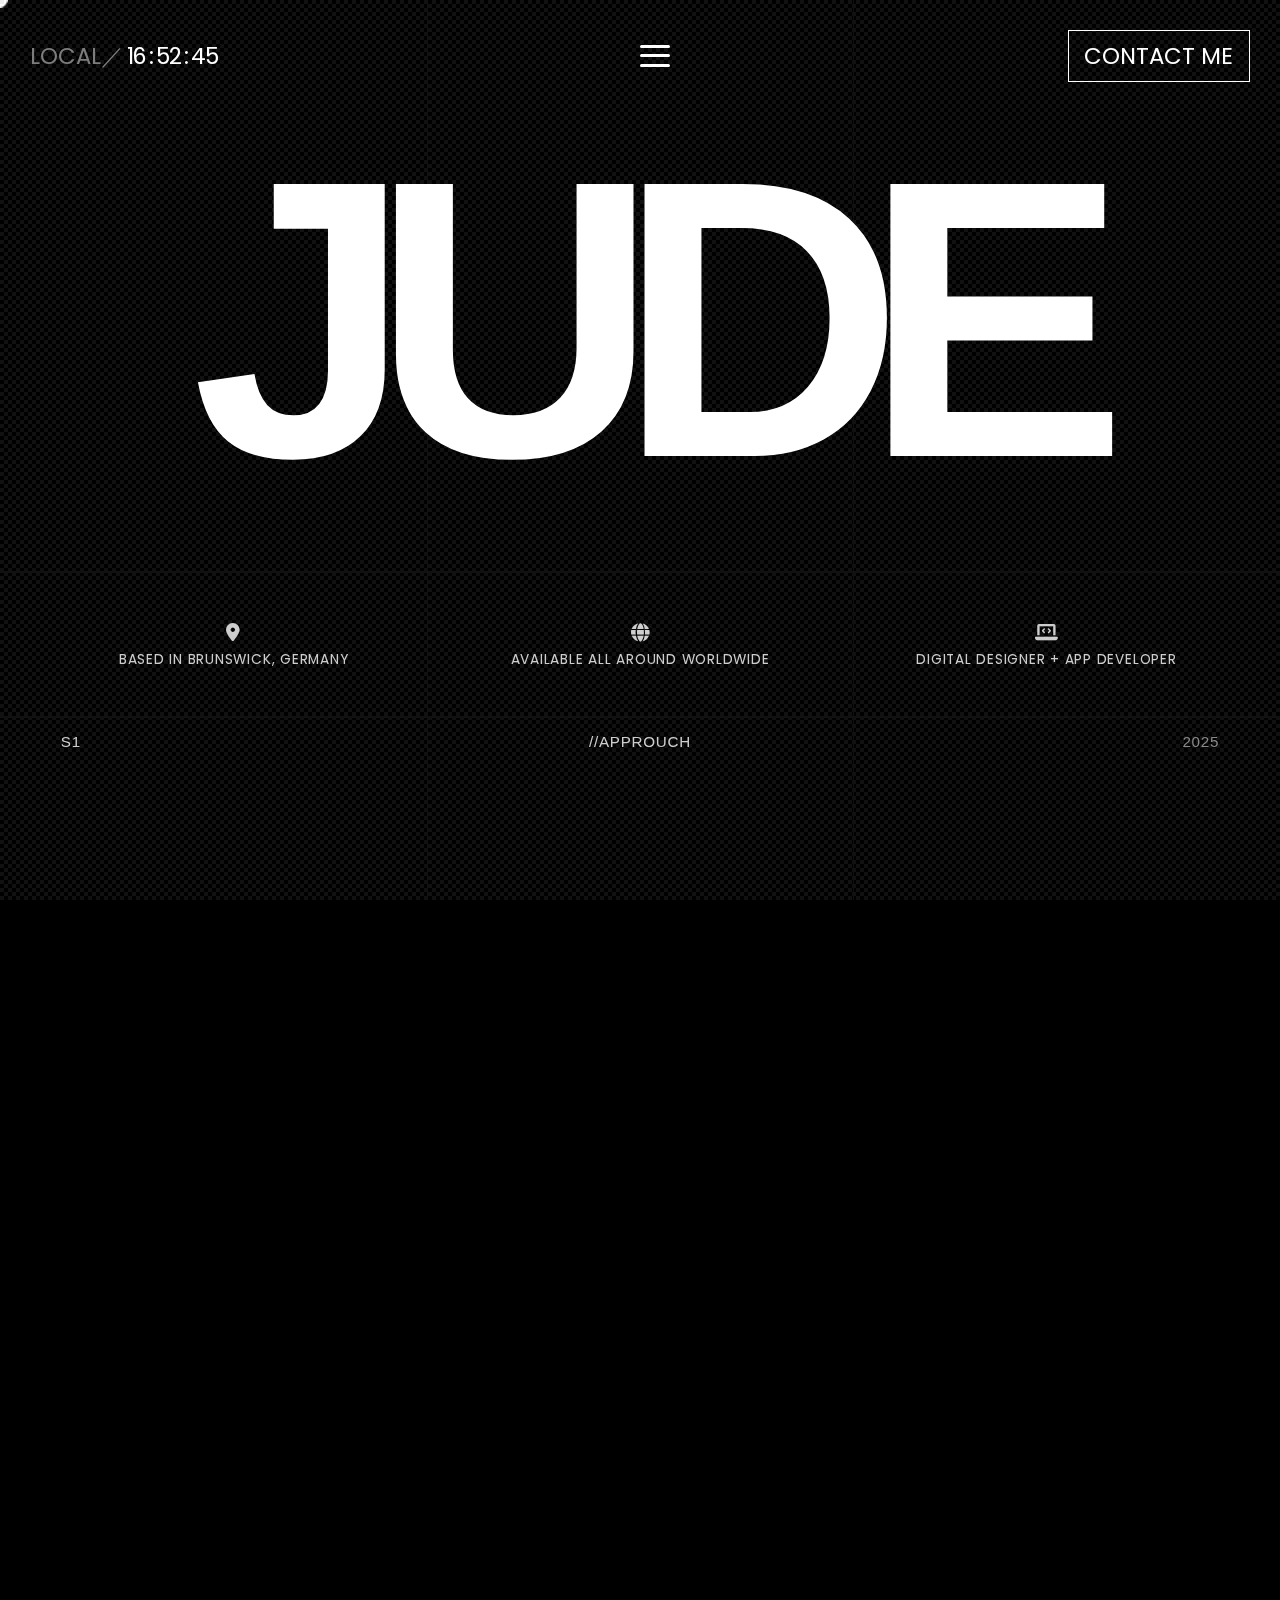
==== commit 4acaaf00: "New tech i love strip" ====
--- a/index.html
+++ b/index.html
@@ -169,6 +169,25 @@
       </div>
     </section>
 
+    <section id="tech" class="section animate delay-5">
+      <div class="tech-card">
+        <!-- Scrolling Wrapper -->
+        <div class="tech-strip-wrapper">
+          <ul class="tech-list">
+            <!-- First set of logos -->
+            <li><img src="images/1200x630bb.png" alt="Xcode"></li>
+            <li><img src="images/Octicons-mark-github.svg.png" alt="GitHub"></li>
+            <li><img src="images/swift-og.png" alt="SWIFT"></li>
+            <li><img src="images/Visual_Studio_Code_1.35_icon.svg.png" alt="VS Code"></li>
+            <li><img src="images/Git_icon.svg.png" alt="GitHub"></li>
+            <li><img src="images/Official_CSS_Logo.svg.png" alt="Figma"></li>
+            <li><img src="images/html-1.svg" alt="VS Code"></li>
+          </ul>
+        </div>
+      </div>
+    </section>
+    
+
     <div class="section-divider">
       <div class="divider-text">
         <span class="divider-word left">S4</span>
--- a/styles.css
+++ b/styles.css
@@ -545,6 +545,60 @@
   transform: scale(1.05);
 }
 
+/* TECH Section Styling */
+#tech {
+  padding: 60px 20px;
+  color: #fff;
+  text-align: center;
+  background-position-y: 4rem;
+  margin-top: -6rem;
+}
+
+#tech .tech-card {
+  max-width: 2660px;
+  margin: 0 auto;
+  padding: 20px;
+}
+
+.tech-strip-wrapper {
+  overflow: hidden;
+  width: 150%;
+  margin-left: -5rem;
+  align-items: center;
+}
+
+.tech-list {
+  display: flex;
+  flex-wrap: nowrap;
+  gap: 40px;
+  padding: 10px 0;
+  list-style: none;
+  /* Auto-scroll animation */
+  animation: scroll 20s linear infinite;
+}
+
+.tech-list li {
+  display: flex;
+  width: 200px;       /* Fixed width */
+  height: 150px;      /* Fixed height */
+  flex: 0 0 auto;
+  align-items: center;
+  transition: transform 0.3s ease, background-color 0.3s ease;
+}
+
+#tech .tech-list li:hover {
+  transform: scale(1.05);
+}
+
+/* Ensure images inside each slide are sized properly */
+.tech-list li img {
+  width: 80%;         /* Adjust percentage to suit your logos */
+  object-fit: contain;
+  border-radius: 20px;
+}
+
+
+
 /* =============================================================================
    BOTTOM BAR
 ============================================================================= */
@@ -855,6 +909,15 @@
     font-weight: 700;
   }
 
+  .tech-list {
+    gap: 20px;
+  }
+
+  .tech-list li {
+    width: 140px;       /* Fixed width */
+    height: 90px;      /* Fixed height */
+  }
+
   .latest-portfolio{
     padding-top: 2rem;
   }
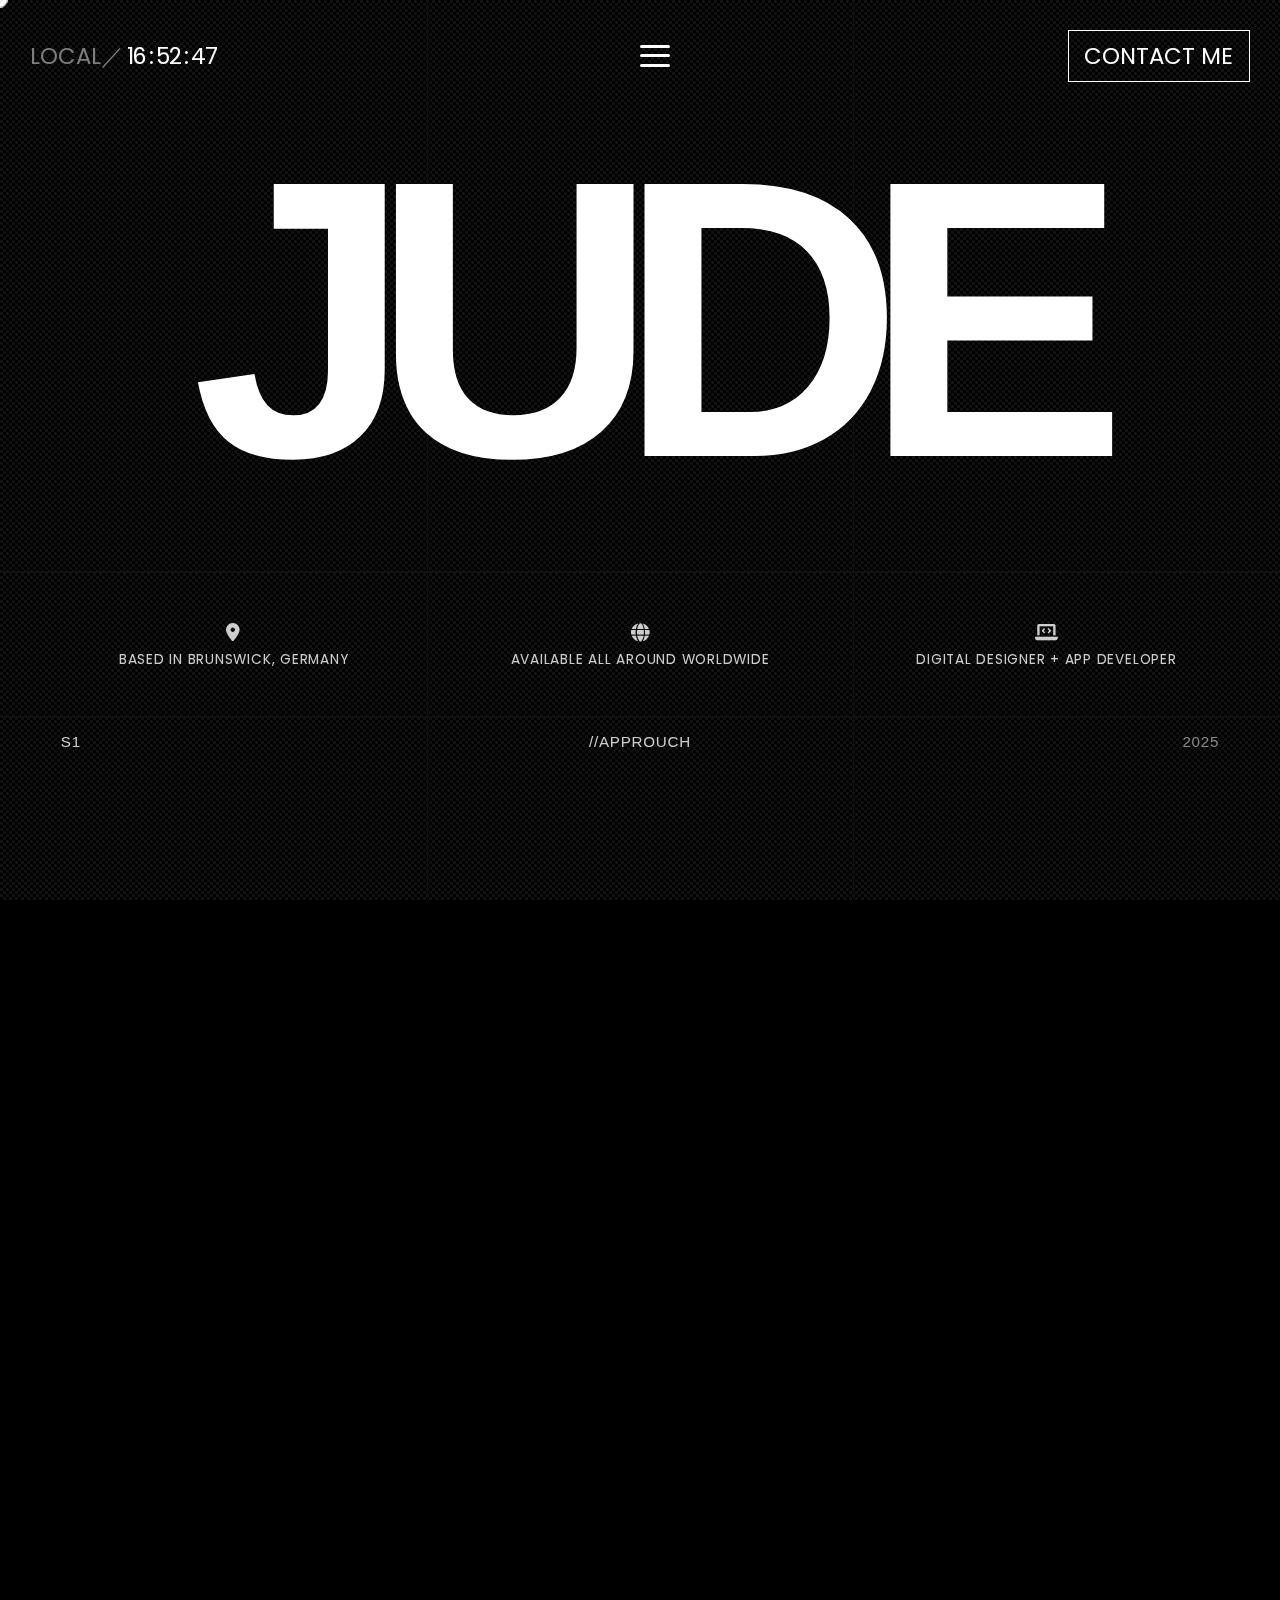
==== commit 0a34a37b: "better animation for skills" ====
--- a/index.html
+++ b/index.html
@@ -168,13 +168,14 @@
         </div>
       </div>
     </section>
-
+    
+ <!-- 
     <section id="tech" class="section animate delay-5">
       <div class="tech-card">
-        <!-- Scrolling Wrapper -->
+       
         <div class="tech-strip-wrapper">
           <ul class="tech-list">
-            <!-- First set of logos -->
+           
             <li><img src="images/1200x630bb.png" alt="Xcode"></li>
             <li><img src="images/Octicons-mark-github.svg.png" alt="GitHub"></li>
             <li><img src="images/swift-og.png" alt="SWIFT"></li>
@@ -186,7 +187,7 @@
         </div>
       </div>
     </section>
-    
+  -->
 
     <div class="section-divider">
       <div class="divider-text">
--- a/styles.css
+++ b/styles.css
@@ -57,7 +57,7 @@
       transparent calc(66.66%)
     ),
     url('grid.svg') repeat;
-  background-size: 100% 100%, 100% 100%, 400px 400px;
+  background-size: 100% 100%, 100% 100%, 300px 300px;
   background-repeat: no-repeat, no-repeat, repeat;
   background-attachment: fixed;
 }
@@ -493,51 +493,55 @@
 ============================================================================= */
 /* Skills Section Styling */
 #skills {
-  padding: 60px 20px;
+  padding: 0px 0px;
   color: #fff;
   text-align: center;
-background-position-y: 4rem ;
-
+  background-position-y: 4rem;
+  margin-top: 5rem;
+  margin-bottom: 4rem;
 }
 
 #skills .skills-card {
   max-width: 2660px;
-  margin: 0 auto;
-  padding: 20px;
-
 }
 
 .skills-strip-wrapper {
+  position: relative; /* Required for proper masking */
   overflow: hidden;
-  width: 150%;
-  overflow: hidden;
-  margin-left: -5rem;
+  width: 100%;
   align-items: center;
-}
+  box-sizing: border-box;
+  /* Apply fade effect to left and right edges */
+  mask-image: linear-gradient(to right, transparent, black 20%, black 80%, transparent);
+  -webkit-mask-image: linear-gradient(to right, transparent, black 20%, black 80%, transparent);
+
+  }
+
+
 
 .skills-list {
   display: flex;
   flex-wrap: nowrap;
   gap: 40px;
   padding: 10px 0;
-  animation: none; /* Controlled by JavaScript */
+  animation: none; /* Animation is controlled by JavaScript */
   list-style: none;
 }
 
 .skills-list li {
   display: flex;
-  width: 200px;       /* Fixed width */
-  height: 150px;
+  width: 250px;       /* Fixed width */
+  height: 200px;
   flex: 0 0 auto;
   flex-direction: column;
   align-items: center;
   justify-content: center;
   background-color: #0c0c0c;
-  border: 2px solid #111;
+  border: 1px solid #111;
   border-radius: 20px;
   font-family: 'League Spartan', sans-serif;
-  font-size: 2rem;
-  font-weight: 700;
+  font-size: 1.8rem;
+  font-weight: 1000;
   transition: transform 0.3s ease, background-color 0.3s ease;
 }
 
@@ -545,7 +549,8 @@
   transform: scale(1.05);
 }
 
-/* TECH Section Styling */
+/*
+
 #tech {
   padding: 60px 20px;
   color: #fff;
@@ -573,14 +578,13 @@
   gap: 40px;
   padding: 10px 0;
   list-style: none;
-  /* Auto-scroll animation */
   animation: scroll 20s linear infinite;
 }
 
 .tech-list li {
   display: flex;
-  width: 200px;       /* Fixed width */
-  height: 150px;      /* Fixed height */
+  width: 200px;       
+  height: 150px;      
   flex: 0 0 auto;
   align-items: center;
   transition: transform 0.3s ease, background-color 0.3s ease;
@@ -590,14 +594,13 @@
   transform: scale(1.05);
 }
 
-/* Ensure images inside each slide are sized properly */
+/ Ensure images inside each slide are sized properly /
 .tech-list li img {
-  width: 80%;         /* Adjust percentage to suit your logos */
+  width: 80%;         / Adjust percentage to suit your logos  /
   object-fit: contain;
   border-radius: 20px;
 }
-
-
+*/
 
 /* =============================================================================
    BOTTOM BAR
@@ -677,6 +680,7 @@
   gap: var(--grid-gap);
   flex-wrap: wrap;
   justify-content: space-between;
+  margin-top: 15rem;
 }
 .latest-portfolio .portfolio-item {
   flex: 1 1 var(--portfolio-item-width);
@@ -807,6 +811,27 @@
     transform: translateY(0rem);
   }
 
+  .custom-cursor{
+    width: 0px;
+  height: 0px;
+  }
+
+  /* Hide the default cursor globally */
+body {
+  cursor:auto;
+}
+
+/* Override default interactive element cursors */
+a, button, input, textarea {
+  cursor: auto !important;
+}
+
+.burger-container,
+.burger-menu,
+.burger-menu span {
+  cursor: auto !important;
+}
+
   .section-divider::before {
     border-top: 1px solid #111;
   }
@@ -898,7 +923,7 @@
 
   .skills-strip-wrapper{
     margin-top: -2rem;
-    margin-bottom: -3rem;
+    margin-bottom: -2rem;
   }
 
   .skills-list li {
@@ -908,15 +933,20 @@
     font-size: 1.2rem;
     font-weight: 700;
   }
-
+/*
   .tech-list {
     gap: 20px;
   }
 
+  .tech-strip-wrapper{
+    margin-bottom: -3rem;
+  }
+
   .tech-list li {
-    width: 140px;       /* Fixed width */
-    height: 90px;      /* Fixed height */
-  }
+    width: 100px;       /* Fixed width /
+    height: 70px;      /* Fixed height /
+  }
+    */
 
   .latest-portfolio{
     padding-top: 2rem;
@@ -934,7 +964,7 @@
   }
   .latest-portfolio .portfolio-header p {
     font-size: 1rem;
-    margin-top: 10rem;
+    margin-top: 10rem; 
 
   }
   .latest-portfolio .portfolio-item h3 { 
@@ -946,6 +976,7 @@
   .latest-portfolio .portfolio-grid { 
     gap: 0rem !important;
     margin-bottom: 10rem;
+    margin-top: 8rem;
   }
   .latest-portfolio .portfolio-grid .portfolio-item:nth-child(2) {
     margin-top: 10rem;
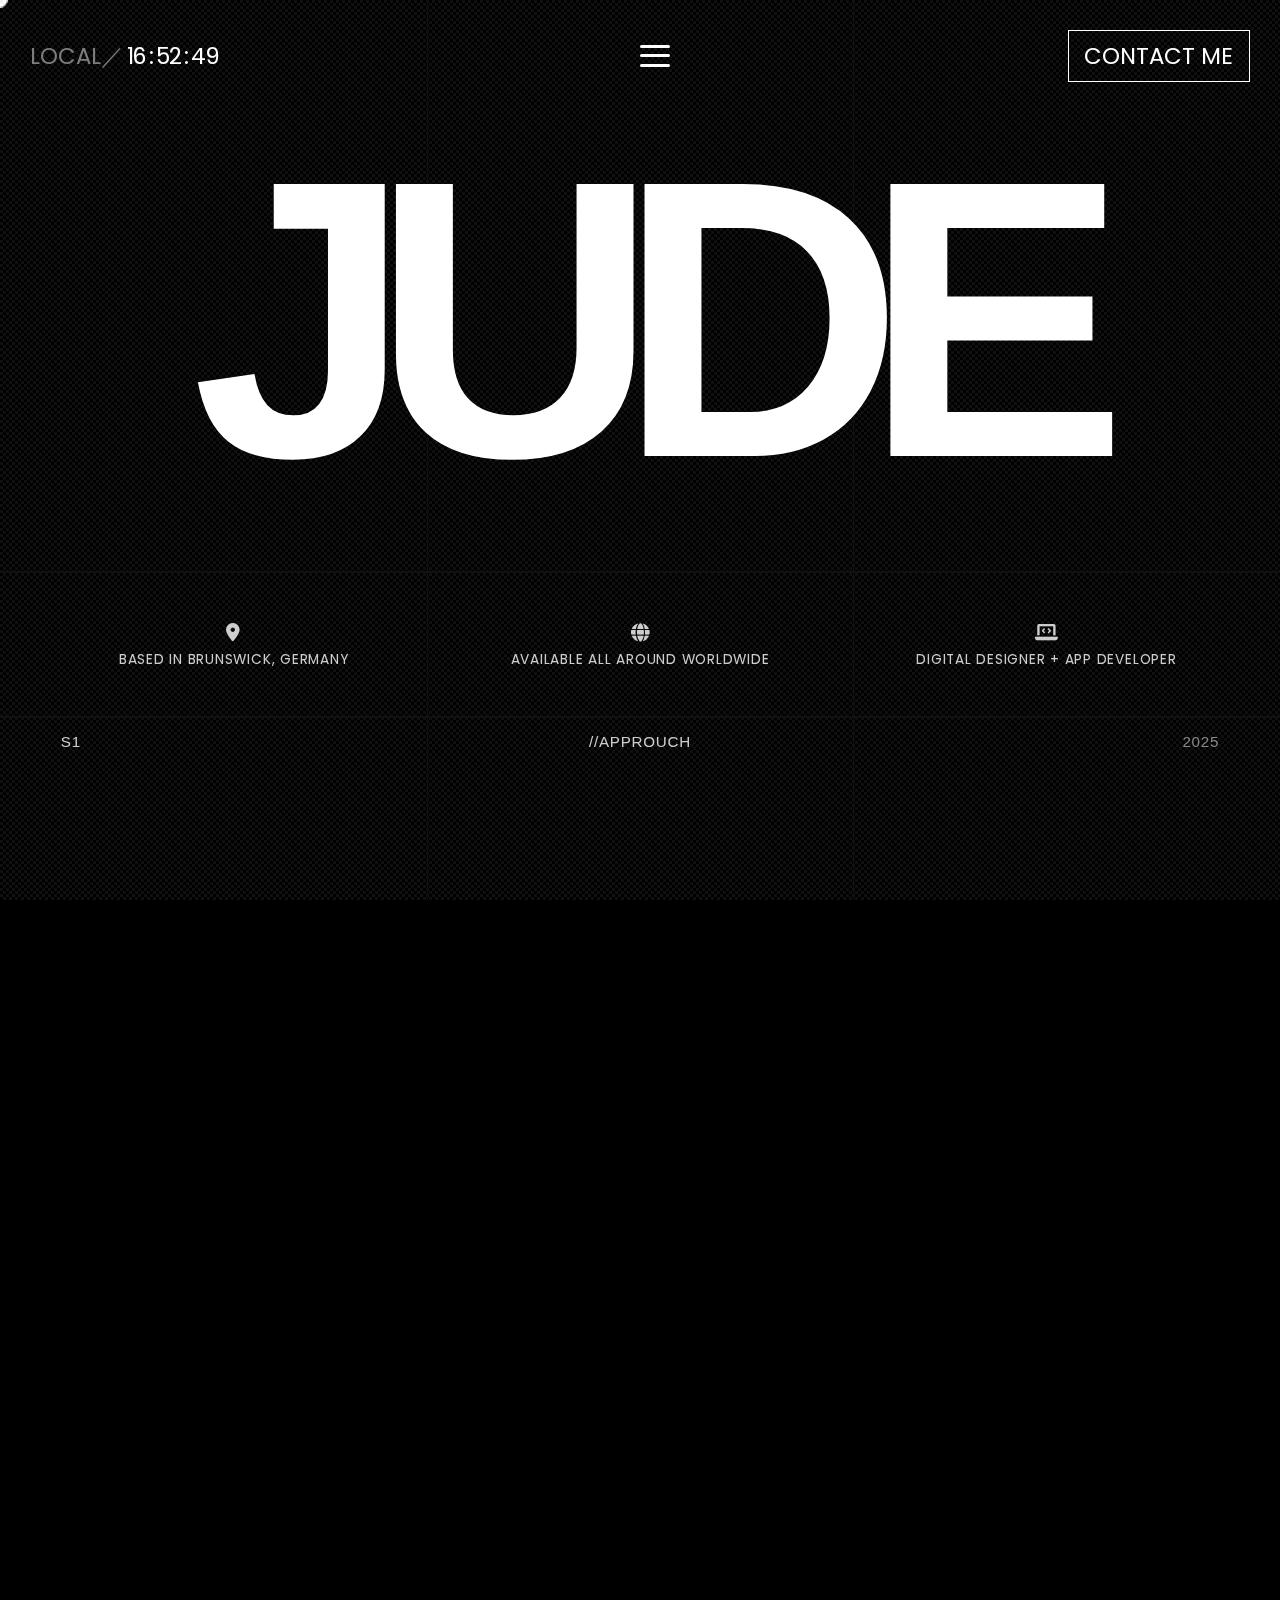
==== commit ac43eaec: "Removed Overlay Contact and local" ====
--- a/index.html
+++ b/index.html
@@ -50,10 +50,7 @@
   <!-- Full-Screen Overlay Menu -->
   <div class="overlay-menu" id="overlayMenu">
     <!-- Overlay Header inside Menu -->
-    <div class="overlay-header animate delay-0">
-      <div class="overlay-local-location">LOCAL // 52°15'55.3"N</div>
-      <a href="contact.html" class="overlay-contact">CONTACT ME</a>
-    </div> 
+
     <!-- Centered Navigation Links -->
     <ul class="overlay-nav">
       <li class="animate delay-11"><a href="index.html">Home</a></li>
@@ -168,7 +165,7 @@
         </div>
       </div>
     </section>
-    
+
  <!-- 
     <section id="tech" class="section animate delay-5">
       <div class="tech-card">
--- a/styles.css
+++ b/styles.css
@@ -295,30 +295,14 @@
   justify-content: space-between;
   align-items: center;
 }
-.overlay-local {
-  font-size: 1.5rem;
-}
+
 .digit {
   display: inline-block;
   font-size: 1.5rem;
   font-family: inherit;
   margin: -0.25rem;
 }
-.overlay-local-location {
-  font-size: 2rem;
-}
-.overlay-contact {
-  font-size: 1.5rem;
-  color: #fff;
-  text-decoration: none;
-  border: 1px solid #fff;
-  padding: 0.5rem 1rem;
-  transition: background-color 0.3s ease, color 0.3s ease;
-}
-.overlay-contact:hover {
-  background-color: #fff;
-  color: #000;
-}
+
 .overlay-nav-container {
   text-align: center;
 }
@@ -811,6 +795,8 @@
     transform: translateY(0rem);
   }
 
+
+
   .custom-cursor{
     width: 0px;
   height: 0px;
@@ -821,6 +807,37 @@
   cursor:auto;
 }
 
+
+
+  body::before {
+    content: "";
+    position: fixed;
+    top: 0;
+    left: 0;
+    width: 100%;
+    height: 100%;
+    pointer-events: none;
+    z-index: 0;
+    background: 
+      linear-gradient(
+        to right,
+        transparent calc(33.33%),
+        #111 calc(33.33% - 1px),
+        #111 calc(33.33% + 1px),
+        transparent calc(33.33%)
+      ),
+      linear-gradient(
+        to right,
+        transparent calc(66.66%),
+        #111 calc(66.66% - 1px),
+        #111 calc(66.66% + 1px),
+        transparent calc(66.66%)
+      ),
+      url('grid.svg') repeat;
+    background-size: 100% 100%, 100% 100%, 300px 300px;
+    background-repeat: no-repeat, no-repeat, repeat;
+    background-attachment: fixed;
+  }
 /* Override default interactive element cursors */
 a, button, input, textarea {
   cursor: auto !important;
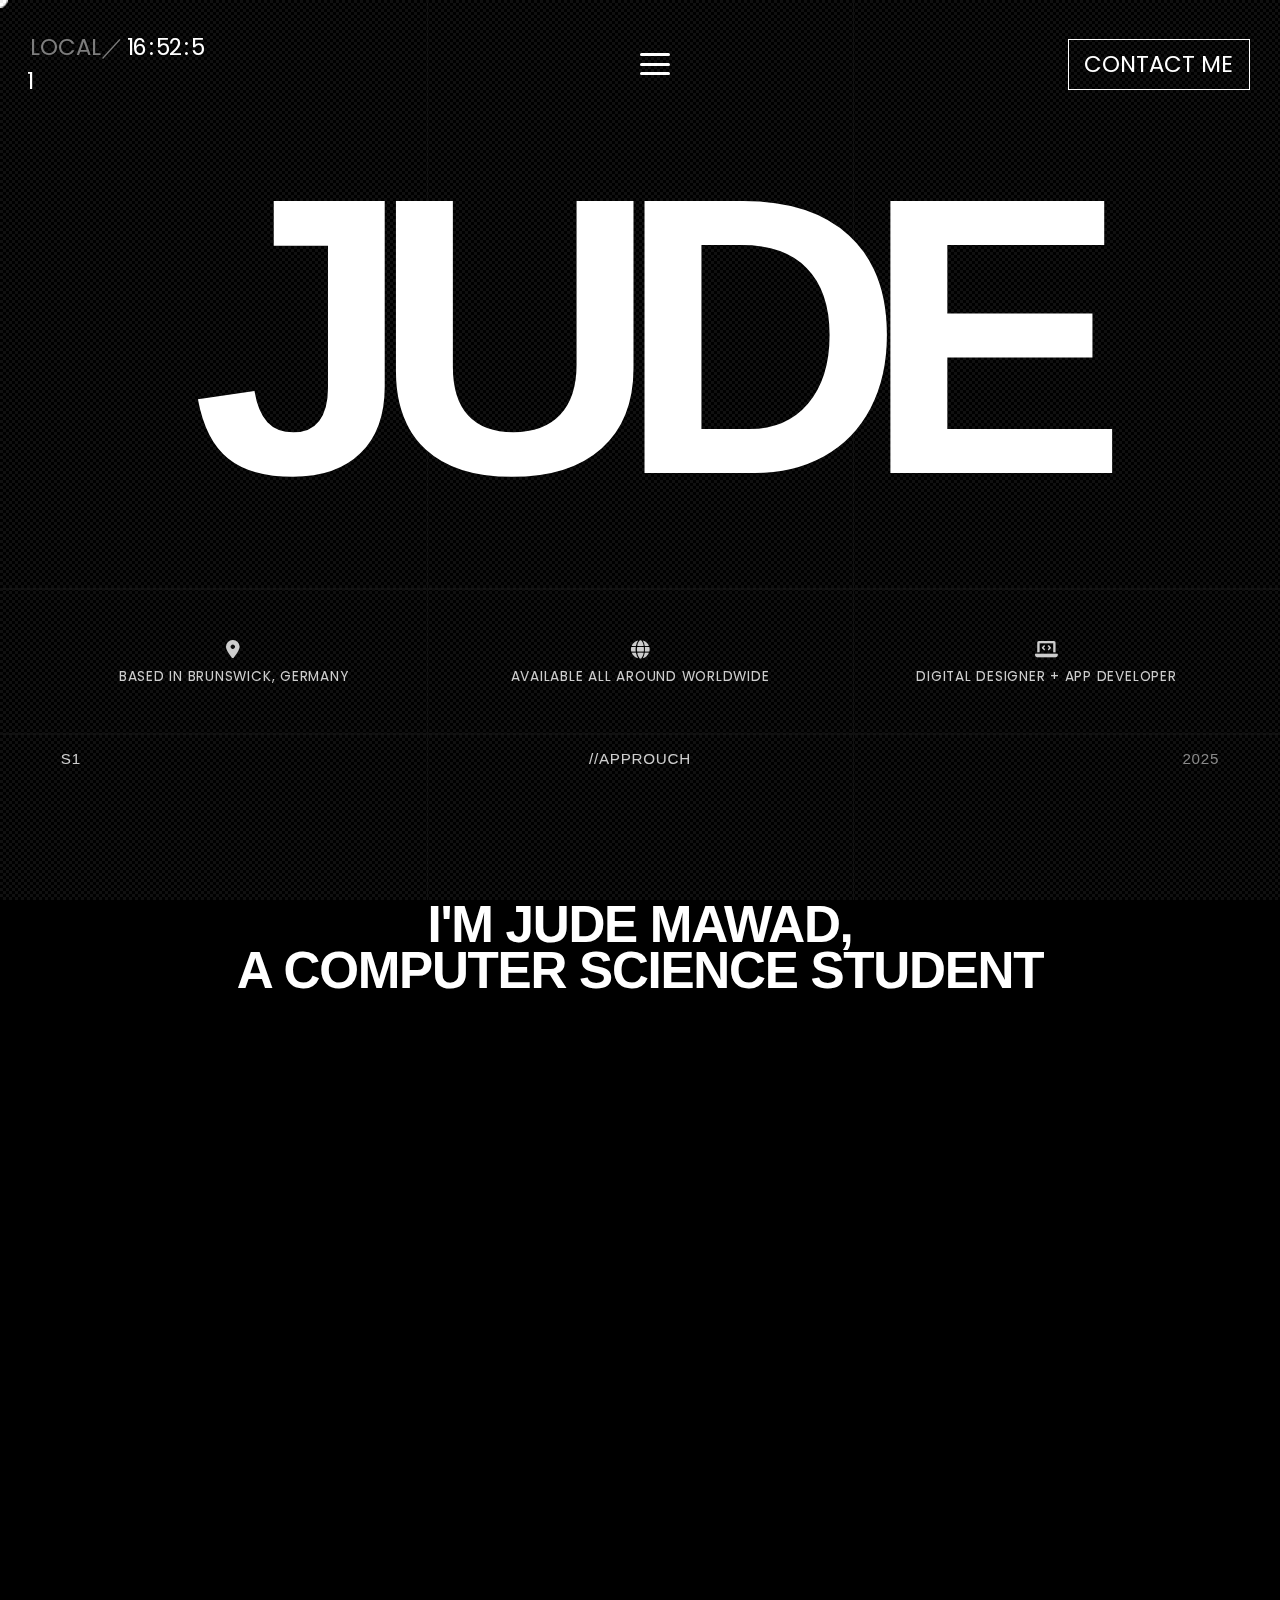
==== commit e0f9f9ea: "NEW resume Button" ====
--- a/index.html
+++ b/index.html
@@ -101,22 +101,28 @@
     </div>
 
     <!-- APPROUCH Section -->
-    <section id="approuch" class="section animate delay-5">
-      <div class="approuch-card">
-        <div class="approuch-center">
-          <h1 class="approuch-center animate delay-1" 
-              data-min-width="320" 
-              data-max-width="1440" 
-              data-min-size="1.5" 
-              data-max-size="0">
-            I'M Jude Mawad, <br/>A Computer scince student
-          </h1>
-          <p class="approuch-text animate delay-66">
-            I love turning ideas into beautifully functional apps<br/> and learning new technologies<br/> along the way.
-          </p>
-        </div>
-      </div>
-    </section>
+   <!-- APPROUCH Section -->
+<section id="approuch" class="section">
+  <div class="approuch-card">
+    <div class="approuch-center">
+      <h1 class="approuch-center animate delay-1" 
+          data-min-width="320" 
+          data-max-width="1440" 
+          data-min-size="1.5" 
+          data-max-size="0">
+        I'M Jude Mawad, <br/>A Computer science student
+      </h1>
+      <p class="approuch-text animate delay-77">
+        I love turning ideas into beautifully functional apps<br/> and learning new technologies<br/> along the way.
+      </p>
+      <!-- Download Resume Button -->
+      <li class="animate delay-88">
+        <a href="Resume.pdf" class="home-resume" download>Download Resume</a>
+      </li>
+      </div>
+  </div>
+</section>
+
 
     <div class="section-divider animate delay-66">
       <div class="divider-text">
--- a/styles.css
+++ b/styles.css
@@ -83,8 +83,13 @@
 .home-header .animate {
   transform: translateY(-50px);
 }
+
 .home-header .animate.in-view {
   transform: translateY(0);
+}
+
+.home-resume .animate {
+  transform: translateY(-50px);
 }
 
 /* Hide the default cursor globally */
@@ -121,6 +126,8 @@
 .delay-44 { transition-delay: 0.38s; }
 .delay-55 { transition-delay: 0.4s; }
 .delay-66 { transition-delay: 0.44s; }
+.delay-77 { transition-delay: 0.24s; }
+.delay-88 { transition-delay: 0.26s; }
 .delay-1 { transition-delay: 0.22s; }
 .delay-2 { transition-delay: 0.24s; }
 .delay-3 { transition-delay: 0.25s; }
@@ -423,14 +430,38 @@
   margin-bottom: 2rem;
 }
 .approuch-text {
-  font-size: 1vw;
+  font-size: 1.7vw;
   line-height: 1;
   color: #666;
   margin-top: 1rem;
+  margin-bottom: 4rem;
   text-align: center;
   left: 30rem;
   right: 30rem;
 }
+
+.home-resume {
+  font-size: 1.7vw;
+  font-weight: 700;
+  color: #fff;
+  text-decoration: none;
+  border: 1px solid #fff;
+  margin-top: 0rem;
+  padding: 0.5rem 1rem;
+  transition: opacity 0.5s ease-out, transform 0.5s ease-out,
+              background-color 0.3s ease, color 0.3s ease;
+}
+.home-resume:hover {
+  background-color: #fff;
+  color: #000;
+}
+
+li.animate {
+  list-style: none;
+  margin: 0;
+  padding: 0;
+}
+
 
 /* =============================================================================
    ABOUT ME SECTION
@@ -914,7 +945,14 @@
 
   .approuch-text{
     font-size: 0.8rem;
-  }
+    margin-bottom: 2rem;
+  }
+
+  .home-resume {
+    font-size: 0.8rem;
+    font-weight: 700;
+  }
+
   .aboutMe-card { 
     width: 100%;
     gap: 1rem;
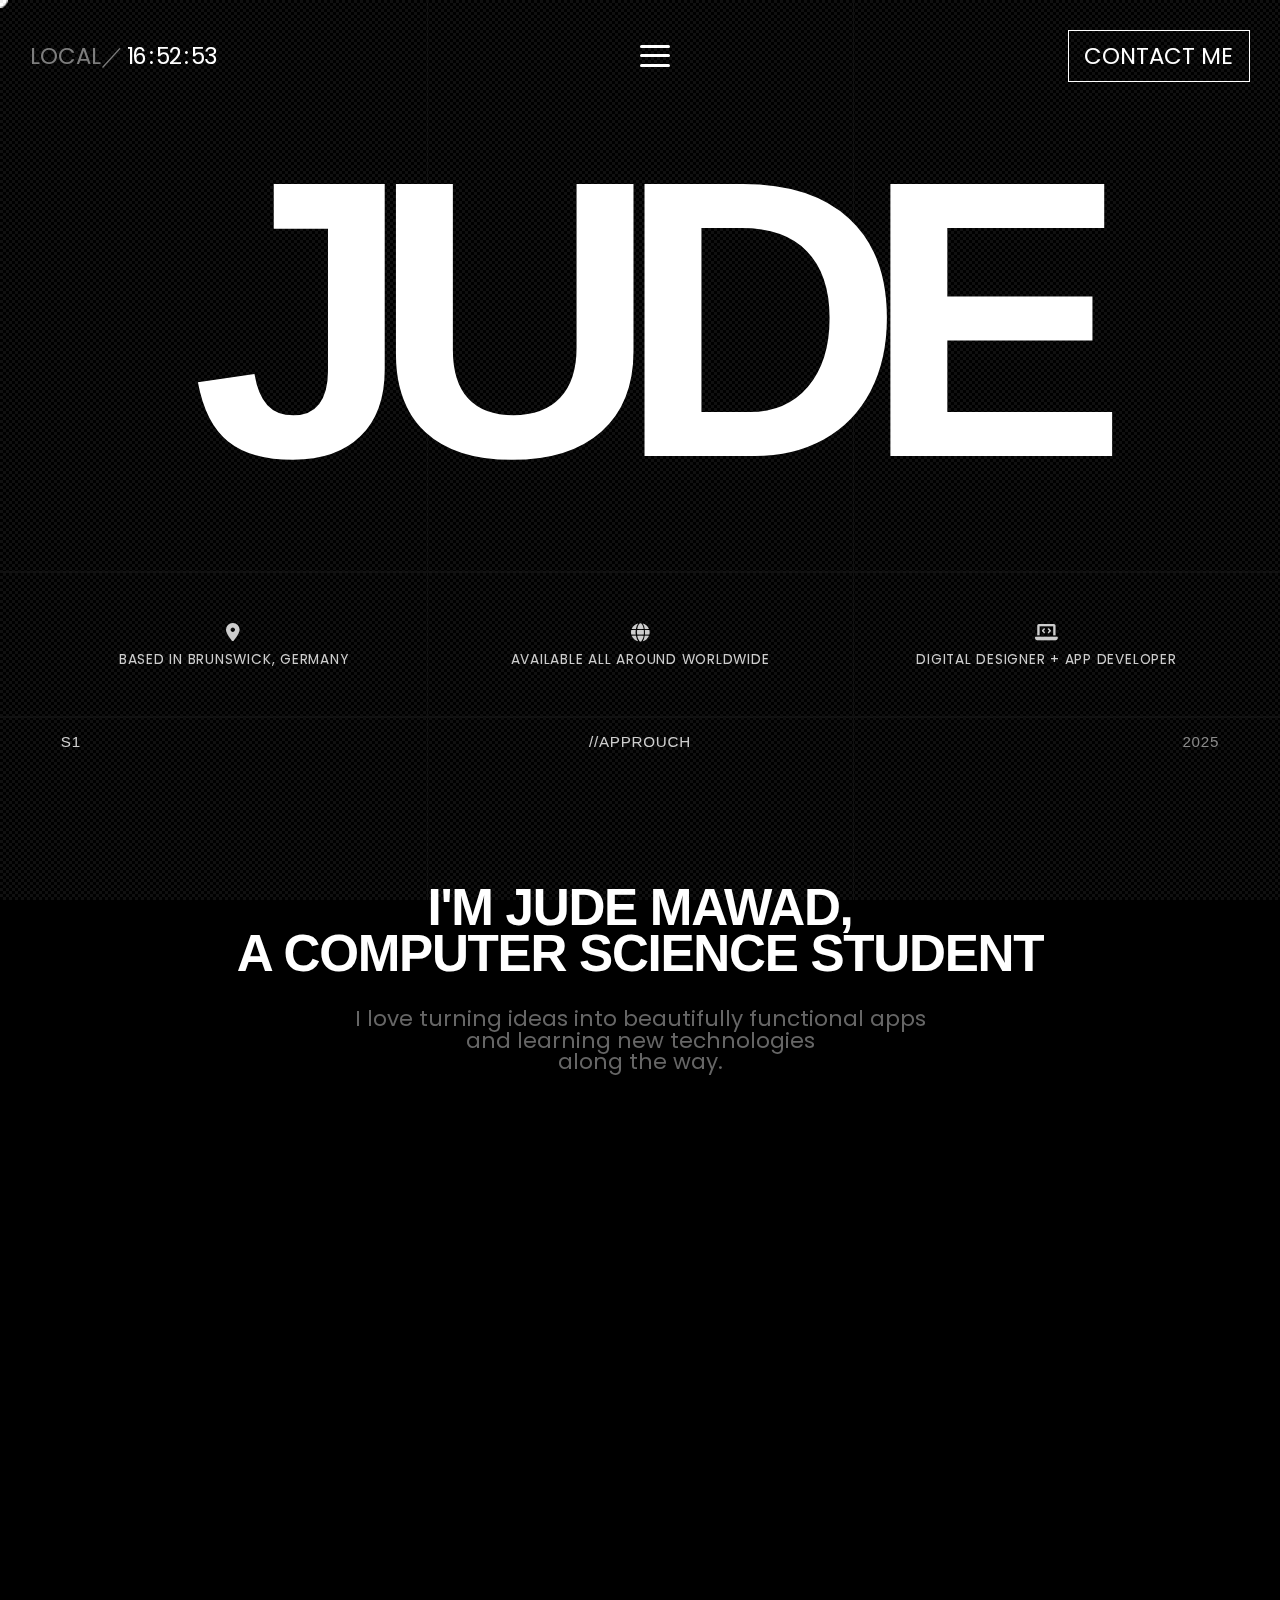
==== commit 7e56977c: "IMPROVE readability" ====
--- a/index.html
+++ b/index.html
@@ -1,9 +1,18 @@
 <!DOCTYPE html>
 <html lang="en">
 <head>
+  <!--
+    =============================================================================
+    HEAD SECTION – METADATA, TITLE, & RESOURCE LINKS
+    -----------------------------------------------------------------------------
+    This section sets the character encoding, meta descriptions/keywords,
+    and viewport settings. It also loads external resources like Google Fonts,
+    Font Awesome, and the CSS stylesheets.
+    =============================================================================
+  -->
   <meta charset="UTF-8" />
-  <meta name="description" content="Minimal Black Portfolio" />
-  <meta name="keywords" content="Minimal, Black, Portfolio" />
+  <meta name="description" content="Portfolio" />
+  <meta name="keywords" content="Portfolio" />
   <meta name="viewport" content="width=device-width, initial-scale=1.0"/>
   <title>JUDE Portfolio</title>
   
@@ -12,15 +21,24 @@
   <link rel="preconnect" href="https://fonts.gstatic.com" crossorigin>
   <link href="https://fonts.googleapis.com/css2?family=Poppins:wght@300;400;600;700&display=swap" rel="stylesheet">
 
-  <!-- Font Awesome -->
+  <!-- Font Awesome for icons -->
   <link rel="stylesheet" href="https://cdnjs.cloudflare.com/ajax/libs/font-awesome/6.0.0-beta3/css/all.min.css" />
 
-  <!-- Main CSS -->
+  <!-- Main CSS and Contact CSS -->
   <link rel="stylesheet" href="styles.css">
   <link rel="stylesheet" href="contact.css">
 </head>
 <body>
-  <!-- Fixed Home Header: local (left), burger menu (center) & contact (right) -->
+  <!--
+    =============================================================================
+    FIXED HOME HEADER
+    -----------------------------------------------------------------------------
+    Contains:
+      • Left: Local time display with animated digits.
+      • Center: Burger menu for toggling the overlay menu.
+      • Right: A "CONTACT ME" button linking to the Contact page.
+    =============================================================================
+  -->
   <header class="home-header">
     <div class="home-local animate delay-111">
       <span class="gray-text"> LOCAL／</span>
@@ -47,10 +65,15 @@
     <a href="contact.html" class="home-contact animate delay-11">CONTACT ME</a>
   </header>
 
-  <!-- Full-Screen Overlay Menu -->
+  <!--
+    =============================================================================
+    FULL-SCREEN OVERLAY MENU
+    -----------------------------------------------------------------------------
+    This overlay menu appears when the burger menu is toggled. It includes
+    navigation links and social links for quick access.
+    =============================================================================
+  -->
   <div class="overlay-menu" id="overlayMenu">
-    <!-- Overlay Header inside Menu -->
-
     <!-- Centered Navigation Links -->
     <ul class="overlay-nav">
       <li class="animate delay-11"><a href="index.html">Home</a></li>
@@ -58,14 +81,29 @@
       <li class="animate delay-33"><a href="projects.html">Projects</a></li>
       <li class="animate delay-44"><a href="contact.html">Contact</a></li>
     </ul>
+    <!-- Social Links -->
     <div class="social-links animate delay-66">
       <a href="https://www.instagram.com/jude_mawad?igsh=c3oxYjN0MHFjZTJn&utm_source=qr" target="_blank">INSTAGRAM ↗</a>
       <a href="https://github.com/JoudMawad" target="_blank">GITHUB ↗</a>
     </div>
   </div>
 
+  <!--
+    =============================================================================
+    MAIN CONTENT AREA
+    -----------------------------------------------------------------------------
+    This container holds the primary content of the page (below the header and
+    overlay), including the hero section, divider sections, and multiple content
+    sections like "APPROUCH", "ABOUT", "SKILLS", "PROJECTS", and "CONTACTS".
+    =============================================================================
+  -->
   <div class="main-content">
-    <!-- Main Page Content (hidden beneath overlay) -->
+    <!--
+      MAIN HERO SECTION
+      -----------------------------------------------------------------------------
+      Displays a large, scalable "JUDE" heading. Additional hero text can be added
+      as needed.
+    -->
     <main id="hero" class="center-content hero">
       <h1 class="scalable-text animate delay-1" 
           data-min-width="320" 
@@ -76,7 +114,11 @@
       </h1>
       <!-- Additional hero text can go here -->
     </main>
+
+    <!-- Section Divider with Animation -->
     <hr class="section-divider animate delay-333">
+    
+    <!-- Bottom Bar with Key Information -->
     <div class="bottom-bar animate delay-3">
       <div class="bottom-item">
         <div class="icon icon-location"><i class="fas fa-map-marker-alt"></i></div>
@@ -92,6 +134,7 @@
       </div>
     </div>
 
+    <!-- Divider Section with Text -->
     <div class="section-divider animate delay-4">
       <div class="divider-text">
         <span class="divider-word left">S1</span>
@@ -100,30 +143,34 @@
       </div>
     </div>
 
-    <!-- APPROUCH Section -->
-   <!-- APPROUCH Section -->
-<section id="approuch" class="section">
-  <div class="approuch-card">
-    <div class="approuch-center">
-      <h1 class="approuch-center animate delay-1" 
-          data-min-width="320" 
-          data-max-width="1440" 
-          data-min-size="1.5" 
-          data-max-size="0">
-        I'M Jude Mawad, <br/>A Computer science student
-      </h1>
-      <p class="approuch-text animate delay-77">
-        I love turning ideas into beautifully functional apps<br/> and learning new technologies<br/> along the way.
-      </p>
-      <!-- Download Resume Button -->
-      <li class="animate delay-88">
-        <a href="Resume.pdf" class="home-resume" download>Download Resume</a>
-      </li>
-      </div>
-  </div>
-</section>
-
-
+    <!--
+      APPROUCH SECTION
+      -----------------------------------------------------------------------------
+      Introduces who you are with a headline, subtext, and a button to download
+      your resume.
+    -->
+    <section id="approuch" class="section">
+      <div class="approuch-card">
+        <div class="approuch-center">
+          <h1 class="approuch-center animate delay-1" 
+              data-min-width="320" 
+              data-max-width="1440" 
+              data-min-size="1.5" 
+              data-max-size="0">
+            I'M Jude Mawad, <br/>A Computer science student
+          </h1>
+          <p class="approuch-text animate delay-77">
+            I love turning ideas into beautifully functional apps<br/> and learning new technologies<br/> along the way.
+          </p>
+          <!-- Download Resume Button -->
+          <li class="animate delay-88">
+            <a href="Resume.pdf" class="home-resume" download>Download Resume</a>
+          </li>
+        </div>
+      </div>
+    </section>
+
+    <!-- Divider for "WHO AM I" -->
     <div class="section-divider animate delay-66">
       <div class="divider-text">
         <span class="divider-word left">S2</span>
@@ -132,7 +179,12 @@
       </div>
     </div>
 
-    <!-- About Section -->
+    <!--
+      ABOUT SECTION
+      -----------------------------------------------------------------------------
+      Provides a brief introduction about your background and skills along with
+      an image.
+    -->
     <section id="about" class="section animate delay-5">
       <div class="aboutMe-card">
         <div class="aboutMe-left">
@@ -145,6 +197,7 @@
       </div>
     </section>
 
+    <!-- Divider for "skills" -->
     <div class="section-divider">
       <div class="divider-text">
         <span class="divider-word left">S3</span>
@@ -153,10 +206,14 @@
       </div>
     </div>
 
-    <!-- Skills Section -->
+    <!--
+      SKILLS SECTION
+      -----------------------------------------------------------------------------
+      Showcases a list of your skills in a scrolling wrapper.
+    -->
     <section id="skills" class="section animate delay-5">
       <div class="skills-card">
-        <!-- Scrolling Wrapper -->
+        <!-- Scrolling Wrapper for Skills -->
         <div class="skills-strip-wrapper">
           <ul class="skills-list">
             <li>Swift & SwiftUI</li>
@@ -172,13 +229,17 @@
       </div>
     </section>
 
- <!-- 
+    <!--
+      TECH SECTION (Commented Out)
+      -----------------------------------------------------------------------------
+      This section is commented out but can be enabled to display additional tech
+      related logos.
+    -->
+    <!-- 
     <section id="tech" class="section animate delay-5">
       <div class="tech-card">
-       
         <div class="tech-strip-wrapper">
           <ul class="tech-list">
-           
             <li><img src="images/1200x630bb.png" alt="Xcode"></li>
             <li><img src="images/Octicons-mark-github.svg.png" alt="GitHub"></li>
             <li><img src="images/swift-og.png" alt="SWIFT"></li>
@@ -190,8 +251,9 @@
         </div>
       </div>
     </section>
-  -->
-
+    -->
+
+    <!-- Divider for "PROJECTS" -->
     <div class="section-divider">
       <div class="divider-text">
         <span class="divider-word left">S4</span>
@@ -200,9 +262,13 @@
       </div>
     </div>
 
-    <!-- Projects Section -->
+    <!--
+      PROJECTS SECTION
+      -----------------------------------------------------------------------------
+      Displays your portfolio items with images, titles, and short descriptions.
+    -->
     <section id="projects" class="latest-portfolio section animate delay-3">
-      <!-- Header: Title & Description -->
+      <!-- Header: Title & Description for Projects -->
       <div class="portfolio-header">
         <h2>MY<br/>PROJECTS</h2>
         <p>
@@ -210,7 +276,7 @@
           With nimble fingers flying across the device.
         </p>
       </div>
-      <!-- Portfolio Items -->
+      <!-- Portfolio Items Grid -->
       <div class="portfolio-grid">
         <div class="portfolio-item">
           <img src="images/svgviewer-png-output.png" alt="Seventy Seven Taxi" />
@@ -225,6 +291,7 @@
       </div>
     </section>
 
+    <!-- Divider for "CONTACTS" -->
     <div class="section-divider">
       <div class="divider-text">
         <span class="divider-word left">S5</span>
@@ -233,9 +300,14 @@
       </div>
     </div>
 
-    <!-- Footer: Contact Info Section -->
+    <!--
+      FOOTER – CONTACT INFO SECTION
+      -----------------------------------------------------------------------------
+      Provides additional ways to contact you, including social media, location,
+      phone number, and email address.
+    -->
     <section class="contact-info">
-      <!-- Column 1: Follow Me -->
+      <!-- Column 1: Social Media -->
       <div class="info-col">
         <h3>Follow Me</h3>
         <div class="contact-social-links">
@@ -265,7 +337,7 @@
         <p>GER +49 1772257937</p>
       </div>
       
-      <!-- Column 4: Email Me -->
+      <!-- Column 4: Email -->
       <div class="info-col">
         <h3>Email Me</h3>
         <p>JudeMawad@Gmail.com</p>
@@ -274,6 +346,7 @@
 
   </div> <!-- End of main-content -->
 
+  <!-- External JavaScript -->
   <script src="script.js"></script>
 </body>
 </html>
--- a/styles.css
+++ b/styles.css
@@ -1,24 +1,27 @@
 /* =============================================================================
    RESET & GLOBAL STYLES
 ============================================================================= */
+/* Reset margins, paddings, and set a consistent box-sizing for all elements */
 * {
   margin: 0;
   padding: 0;
   box-sizing: border-box;
 }
 
+/* Global settings for html and body elements */
 html,
 body {
   width: 100%;
-  overflow-x: hidden;
+  overflow-x: hidden; /* Prevent horizontal scroll */
   font-family: 'Poppins', sans-serif;
-  background-color: #000;
-  color: #fff;
+  background-color: #000; /* Set a black background */
+  color: #fff; /* White text color */
   position: relative;
   font-size: 0.95rem;
-  scroll-behavior: smooth; /* New: Smooth scrolling */
-}
-
+  scroll-behavior: smooth; /* Enable smooth scrolling */
+}
+
+/* Define custom font for specialized text */
 @font-face {
   font-family: 'OrganettoSemiExt';
   src: url('fonts/Organetto-Regular-SemiExt.woff2') format('woff2'),
@@ -27,11 +30,13 @@
   font-style: normal;
 }
 
+/* Import an additional font from Google Fonts */
 @import url('https://fonts.googleapis.com/css2?family=League+Spartan&display=swap');
 
 /* -----------------------------------------------------------------------------
    GRID BACKGROUND
 ----------------------------------------------------------------------------- */
+/* Create a fixed grid background overlay using a pseudo-element */
 body::before {
   content: "";
   position: fixed;
@@ -39,7 +44,7 @@
   left: 0;
   width: 100%;
   height: 100%;
-  pointer-events: none;
+  pointer-events: none; /* Allow clicks to pass through */
   z-index: 0;
   background: 
     linear-gradient(
@@ -65,44 +70,46 @@
 /* =============================================================================
    ANIMATION & TRANSITION BASE
 ============================================================================= */
-/* Updated: Using a smooth fade‑in from 50px below */
+/* Base animation for elements with the 'animate' class */
 .animate {
   opacity: 0;
   transform: translateY(-50px);
   transition: opacity 0.6s ease-out, transform 0.6s ease-out;
 }
+/* When an element is in view, reveal it with a smooth fade-in and slide */
 .animate.in-view {
   opacity: 1;
   transform: translateY(0);
 }
+/* Larger text elements have a slightly different translate value */
 .large-text.in-view {
   transform: translateY(-150px);
 }
 
-/* Header-specific override */
+/* Specific overrides for header animations */
 .home-header .animate {
   transform: translateY(-50px);
 }
-
 .home-header .animate.in-view {
   transform: translateY(0);
 }
 
+/* Similar animation behavior for the resume section */
 .home-resume .animate {
   transform: translateY(-50px);
 }
 
-/* Hide the default cursor globally */
+/* Hide the default cursor for a custom experience */
 body {
   cursor: none;
 }
 
-/* Override default interactive element cursors */
+/* Force interactive elements to hide the cursor */
 a, button, input, textarea {
   cursor: none !important;
 }
 
-/* Custom Cursor Styling */
+/* Custom cursor styling for a unique pointer effect */
 .custom-cursor {
   position: fixed;
   top: 0;
@@ -117,7 +124,7 @@
   z-index: 10000;
 }
 
-/* Delay Utilities */
+/* Delay Utilities: Control the timing of animated elements */
 .delay-0 { transition-delay: 0.3s; }
 .delay-11 { transition-delay: 0.32s; }
 .delay-111 { transition-delay: 0.09s; }
@@ -139,6 +146,7 @@
 /* =============================================================================
    SECTION DIVIDER
 ============================================================================= */
+/* Styling for visual section dividers */
 .section-divider {
   position: relative;
   margin: 2rem 0;
@@ -150,6 +158,8 @@
   display: block;
   border-top: 2px solid #111;
 }
+
+/* Styling for text overlay on dividers */
 .divider-text {
   position: absolute;
   margin-top: 1rem;
@@ -195,6 +205,7 @@
 /* =============================================================================
    HEADER & NAVIGATION
 ============================================================================= */
+/* Home page header layout and styling */
 .home-header {
   max-width: 1440px;
   width: 100%;
@@ -210,10 +221,13 @@
   z-index: 3;
   background: transparent;
 }
+
+/* Styling for local time display and contact button */
 .home-local,
 .home-contact {
   font-size: 1.5rem;
 }
+/* Hide elements when not active */
 .home-local.hide,
 .home-contact.hide {
   opacity: 0;
@@ -221,6 +235,8 @@
   pointer-events: none;
   transition: opacity 0.5s ease;
 }
+
+/* Home contact button appearance and hover effects */
 .home-contact {
   color: #fff;
   text-decoration: none;
@@ -233,6 +249,8 @@
   background-color: #fff;
   color: #000;
 }
+
+/* Burger menu container and appearance */
 .home-burger {
   position: absolute;
   left: 50%;
@@ -253,12 +271,14 @@
   transition: transform 0.3s ease, opacity 0.3s ease;
 }
 
+/* Ensure the custom cursor remains active on burger elements */
 .burger-container,
 .burger-menu,
 .burger-menu span {
   cursor: none !important;
 }
 
+/* Animation for burger menu open state */
 .burger-menu.open span:nth-child(1) {
   transform: translateY(9px) rotate(45deg);
 }
@@ -269,7 +289,7 @@
   transform: translateY(-9px) rotate(-45deg);
 }
 
-/* Overlay Menu & Header */
+/* Overlay menu styling for full-screen navigation */
 .overlay-menu {
   position: fixed;
   top: 0;
@@ -288,11 +308,14 @@
   transition: transform 0.4s ease, opacity 0.4s ease;
   z-index: 2;
 }
+/* Reveal the overlay menu when active */
 .overlay-menu.active {
   transform: translateY(0);
   opacity: 1;
   visibility: visible;
 }
+
+/* Overlay header positioning within the menu */
 .overlay-header {
   position: absolute;
   top: 1rem;
@@ -303,6 +326,7 @@
   align-items: center;
 }
 
+/* Styling for digit elements in the header */
 .digit {
   display: inline-block;
   font-size: 1.5rem;
@@ -310,6 +334,7 @@
   margin: -0.25rem;
 }
 
+/* Navigation list styling within the overlay */
 .overlay-nav-container {
   text-align: center;
 }
@@ -334,6 +359,8 @@
 .overlay-nav li a:hover {
   color: #33c1ff;
 }
+
+/* Styling for social links in the overlay menu */
 .social-links {
   display: flex;
   gap: 2rem;
@@ -356,9 +383,11 @@
 /* =============================================================================
    MAIN CONTENT & HERO SECTION
 ============================================================================= */
+/* Reset any transforms on main content */
 .main-content {
   transform: translateY(0);
 }
+/* Hero section layout settings */
 .hero {
   display: flex;
   justify-content: center;
@@ -371,6 +400,7 @@
 .center-content {
   margin: -15rem;
 }
+/* Scalable text styling for dynamic hero text */
 .scalable-text {
   font-family: 'League Spartan', sans-serif;
   font-weight: 900;
@@ -389,6 +419,7 @@
 /* =============================================================================
    ICON STYLES
 ============================================================================= */
+/* Apply white color to specific icons */
 .icon-location i,
 .icon-globe i,
 .icon-code i {
@@ -398,6 +429,7 @@
 /* =============================================================================
    SECTION BASE
 ============================================================================= */
+/* Base styling for generic sections */
 .section {
   padding: 4rem 2rem;
   text-align: center;
@@ -408,12 +440,12 @@
 /* =============================================================================
    APPROOUCH SECTION
 ============================================================================= */
+/* Layout for the approuch (approach) section cards */
 .approuch-card {
   align-items: center;
   transform: translateY(-1rem);
   margin-bottom: 3rem;
   margin-top: 6rem;
-
 }
 .approuch-center {
   flex: 1 1 60%;
@@ -440,6 +472,7 @@
   right: 30rem;
 }
 
+/* Home resume button styling */
 .home-resume {
   font-size: 1.7vw;
   font-weight: 700;
@@ -456,16 +489,17 @@
   color: #000;
 }
 
+/* Reset list style for animated list items */
 li.animate {
   list-style: none;
   margin: 0;
   padding: 0;
 }
 
-
 /* =============================================================================
    ABOUT ME SECTION
 ============================================================================= */
+/* Layout for the About Me section card */
 .aboutMe-card {
   display: flex;
   align-items: flex;
@@ -476,7 +510,6 @@
   max-width: 1440px;
   transform: translateY(-3rem);
 }
-
 .aboutMe-left {
   flex: 1 1 60%;
 }
@@ -504,9 +537,9 @@
 }
 
 /* =============================================================================
-   Skills SECTION
-============================================================================= */
-/* Skills Section Styling */
+   SKILLS SECTION
+============================================================================= */
+/* Styling for the skills section container */
 #skills {
   padding: 0px 0px;
   color: #fff;
@@ -515,34 +548,31 @@
   margin-top: 5rem;
   margin-bottom: 4rem;
 }
-
 #skills .skills-card {
   max-width: 2660px;
 }
 
+/* Wrapper for skills list with edge fade effect */
 .skills-strip-wrapper {
-  position: relative; /* Required for proper masking */
+  position: relative; /* Needed for proper masking */
   overflow: hidden;
   width: 100%;
   align-items: center;
   box-sizing: border-box;
-  /* Apply fade effect to left and right edges */
+  /* Apply fade effect at the edges */
   mask-image: linear-gradient(to right, transparent, black 20%, black 80%, transparent);
   -webkit-mask-image: linear-gradient(to right, transparent, black 20%, black 80%, transparent);
-
-  }
-
-
-
+}
+
+/* Horizontal skills list styling */
 .skills-list {
   display: flex;
   flex-wrap: nowrap;
   gap: 40px;
   padding: 10px 0;
-  animation: none; /* Animation is controlled by JavaScript */
+  animation: none; /* Animation controlled via JavaScript */
   list-style: none;
 }
-
 .skills-list li {
   display: flex;
   width: 250px;       /* Fixed width */
@@ -559,67 +589,14 @@
   font-weight: 1000;
   transition: transform 0.3s ease, background-color 0.3s ease;
 }
-
 #skills .skills-list li:hover {
   transform: scale(1.05);
 }
 
-/*
-
-#tech {
-  padding: 60px 20px;
-  color: #fff;
-  text-align: center;
-  background-position-y: 4rem;
-  margin-top: -6rem;
-}
-
-#tech .tech-card {
-  max-width: 2660px;
-  margin: 0 auto;
-  padding: 20px;
-}
-
-.tech-strip-wrapper {
-  overflow: hidden;
-  width: 150%;
-  margin-left: -5rem;
-  align-items: center;
-}
-
-.tech-list {
-  display: flex;
-  flex-wrap: nowrap;
-  gap: 40px;
-  padding: 10px 0;
-  list-style: none;
-  animation: scroll 20s linear infinite;
-}
-
-.tech-list li {
-  display: flex;
-  width: 200px;       
-  height: 150px;      
-  flex: 0 0 auto;
-  align-items: center;
-  transition: transform 0.3s ease, background-color 0.3s ease;
-}
-
-#tech .tech-list li:hover {
-  transform: scale(1.05);
-}
-
-/ Ensure images inside each slide are sized properly /
-.tech-list li img {
-  width: 80%;         / Adjust percentage to suit your logos  /
-  object-fit: contain;
-  border-radius: 20px;
-}
-*/
-
 /* =============================================================================
    BOTTOM BAR
 ============================================================================= */
+/* Bottom bar that sticks to the bottom of the page */
 .bottom-bar {
   position: sticky;
   bottom: 0;
@@ -647,6 +624,7 @@
 /* =============================================================================
    LATEST PORTFOLIO / PROJECTS SECTION
 ============================================================================= */
+/* Styling for the latest portfolio/projects section with custom properties */
 .latest-portfolio {
   --header-title-margin: 10rem;
   --header-title-left-padding: 0rem;
@@ -721,6 +699,7 @@
   text-transform: uppercase;
   color: #999;
 }
+/* Offset for the second portfolio item */
 .latest-portfolio .portfolio-grid .portfolio-item:nth-child(2) {
   margin-top: var(--project-offset);
 }
@@ -728,6 +707,7 @@
 /* =============================================================================
    BLINK RED ANIMATION
 ============================================================================= */
+/* Simple red blinking text effect */
 .blink-red {
   animation: blinkRedAnimation 0.5s;
 }
@@ -740,7 +720,7 @@
 /* =============================================================================
    MOBILE OPTIMIZATIONS
 ============================================================================= */
-/* Tablets (up to 768px) */
+/* Tablet-specific adjustments (up to 768px) */
 @media (max-width: 768px) {
   html, body {
     font-size: 0.9rem;
@@ -785,7 +765,6 @@
   }
   .main-content { transform: translateY(-180px); }
   .scalable-text { margin-bottom: -15rem; }
-
   .overlay-header {
     left: 2rem;
     right: 2rem;
@@ -814,7 +793,8 @@
     max-width: 100%;
   }
 }
-/* Small Mobiles (up to 480px) */
+
+/* Small mobile-specific adjustments (up to 480px) */
 @media (max-width: 480px) {
   .aboutMe-card,
   .contact-card,
@@ -826,20 +806,16 @@
     transform: translateY(0rem);
   }
 
-
-
+  /* Hide custom cursor on small devices */
   .custom-cursor{
     width: 0px;
-  height: 0px;
-  }
-
-  /* Hide the default cursor globally */
-body {
-  cursor:auto;
-}
-
-
-
+    height: 0px;
+  }
+
+  /* Use default cursor for interactive elements */
+  body {
+    cursor:auto;
+  }
   body::before {
     content: "";
     position: fixed;
@@ -869,21 +845,18 @@
     background-repeat: no-repeat, no-repeat, repeat;
     background-attachment: fixed;
   }
-/* Override default interactive element cursors */
-a, button, input, textarea {
-  cursor: auto !important;
-}
-
-.burger-container,
-.burger-menu,
-.burger-menu span {
-  cursor: auto !important;
-}
-
+  /* Reset interactive element cursors */
+  a, button, input, textarea {
+    cursor: auto !important;
+  }
+  .burger-container,
+  .burger-menu,
+  .burger-menu span {
+    cursor: auto !important;
+  }
   .section-divider::before {
     border-top: 1px solid #111;
   }
-
   .home-local,
   .home-contact { font-size: 1rem; }
   .digit {
@@ -896,15 +869,12 @@
     margin: 0 auto 1rem;
   }
   .main-content { transform: translateY(-200px) !important; }
-
-.main-content{
-  margin-top: -10rem;
-}
-
-.scalable-text{
-  margin-bottom: -15rem;
-}
-
+  .main-content{
+    margin-top: -10rem;
+  }
+  .scalable-text{
+    margin-bottom: -15rem;
+  }
   .home-header { font-size: 0.5rem; }
   .overlay-menu {
     background-size: calc(100vw / 1) calc(100vw / 1);
@@ -928,31 +898,25 @@
     color: #6f00ff;
     font-size: 5rem;
   }
-
   .bottom-bar{
     margin-bottom: 2rem;
   }
-
   .approuch-center{
     margin-top: -5rem;
     margin-bottom: -5rem;
   }
-
   .approuch-center h1 {
     font-size: 5.5vw;
     margin-bottom: 0rem;
   }
-
   .approuch-text{
     font-size: 0.8rem;
     margin-bottom: 2rem;
   }
-
   .home-resume {
     font-size: 0.8rem;
     font-weight: 700;
   }
-
   .aboutMe-card { 
     width: 100%;
     gap: 1rem;
@@ -975,12 +939,10 @@
     line-height: 1.2 !important;
     text-align: left !important;
   }
-
   .skills-strip-wrapper{
     margin-top: -2rem;
     margin-bottom: -2rem;
   }
-
   .skills-list li {
     width: 150px;       /* Fixed width */
     height: 100px;
@@ -988,39 +950,32 @@
     font-size: 1.2rem;
     font-weight: 700;
   }
-/*
+  /*
   .tech-list {
     gap: 20px;
   }
-
   .tech-strip-wrapper{
     margin-bottom: -3rem;
   }
-
   .tech-list li {
     width: 100px;       /* Fixed width /
     height: 70px;      /* Fixed height /
   }
-    */
-
+  */
   .latest-portfolio{
     padding-top: 2rem;
   }
-
-
   .latest-portfolio .portfolio-header { 
     font-size: 2.5rem;
     gap: 1rem !important;
     padding: 0;
   }
-
   .latest-portfolio .portfolio-header h2 { 
     font-size: 3rem;
   }
   .latest-portfolio .portfolio-header p {
     font-size: 1rem;
     margin-top: 10rem; 
-
   }
   .latest-portfolio .portfolio-item h3 { 
     font-size: 1.2rem; 
--- a/contact.css
+++ b/contact.css
@@ -1,38 +1,52 @@
-/* CONTACT HERO - Fullscreen style */
+/* =============================================================================
+   CONTACT HERO - Fullscreen Style
+   -----------------------------------------------------------------------------
+   This section styles the fullscreen "Contact Hero" area which includes
+   the contact message and form on the left, as well as an image on the right.
+   It also applies initial animations to create a slide-up effect.
+============================================================================= */
 .contact-hero {
   display: flex;
-  flex-wrap: wrap;  /* stacks on mobile */
-  min-height: 100vh;
+  flex-wrap: wrap;  /* Stacks content on mobile devices */
+  min-height: 100vh; /* Full viewport height */
   align-items: center;
   justify-content: center;
   padding: 2rem;
   position: relative;
-  z-index: 1; /* above grid background */
-  color: #fff; /* ensure text is white */
-  left: 10%;
-  /* Starting state for animation */
+  z-index: 1; /* Ensures this section appears above the grid background */
+  color: #fff; /* Ensures all text is white for high contrast */
+  left: 10%;  /* Shifts the section slightly to the right */
+  
+  /* Initial state for the slide-up animation */
   opacity: 0;
   transform: translateY(1000px);
   animation: slideUp 1s forwards;
 }
 
+/* -----------------------------------------------------------------------------
+   Contact Hero Sub-Sections: Left (Text & Form) and Right (Image)
+----------------------------------------------------------------------------- */
 .contact-left,
 .contact-right {
   flex: 1 1 50%;
   padding: 1rem;
-  /* Apply sliding animation */
-  opacity: 0;
-  transform: translateY(20px);
-  animation: slideUp 1s forwards;
-}
-
-/* Big heading & subtext */
+  
+  /* Apply sliding animation to these blocks */
+  opacity: 0;
+  transform: translateY(20px);
+  animation: slideUp 1s forwards;
+}
+
+/* -----------------------------------------------------------------------------
+   Contact Text: Heading and Paragraph Styling within .contact-left
+----------------------------------------------------------------------------- */
 .contact-left h1 {
   font-size: 4rem;
   margin-bottom: 1rem;
   text-transform: uppercase;
   letter-spacing: -0.02em;
-  /* Animate heading */
+  
+  /* Animate the heading with a slide-up effect */
   opacity: 0;
   transform: translateY(20px);
   animation: slideUp 1s forwards;
@@ -42,54 +56,78 @@
   font-size: 1.2rem;
   line-height: 1.5;
   margin-bottom: 1.5rem;
-  /* Animate paragraph */
-  opacity: 0;
-  transform: translateY(20px);
-  animation: slideUp 1s forwards;
-}
-
-/* Small white circle */
+  
+  /* Animate the paragraph text */
+  opacity: 0;
+  transform: translateY(20px);
+  animation: slideUp 1s forwards;
+}
+
+/* -----------------------------------------------------------------------------
+   Decorative Element: Small White Circle
+   -----------------------------------------------------------------------------
+   A simple circular element used as a visual separator or accent.
+----------------------------------------------------------------------------- */
 .circle {
   width: 8px;
   height: 8px;
   border-radius: 50%;
   background: #fff;
   margin: 1rem 0;
-  /* Animate circle */
+  
+  /* Animate the circle */
   opacity: 0;
   transform: translateY(20px);
   animation: slideUp 0.6s forwards;
 }
 
-/* Subheading before the form */
+/* -----------------------------------------------------------------------------
+   Form Subheading Styling
+   -----------------------------------------------------------------------------
+   Provides instructions to the user before the contact form.
+----------------------------------------------------------------------------- */
 .form-heading {
   font-size: 1.2rem;
   text-transform: uppercase;
   margin-bottom: 1rem;
   letter-spacing: 0.05em;
-  /* Animate subheading */
-  opacity: 0;
-  transform: translateY(20px);
-  animation: slideUp 1s forwards;
-}
-
-/* Form container */
+  
+  /* Animate the subheading */
+  opacity: 0;
+  transform: translateY(20px);
+  animation: slideUp 1s forwards;
+}
+
+/* -----------------------------------------------------------------------------
+   Contact Form Container
+   -----------------------------------------------------------------------------
+   Styles the form layout as a vertical column and applies the slide-up animation.
+----------------------------------------------------------------------------- */
 .contact-left form {
   display: flex;
   flex-direction: column;
-  /* Animate form container */
-  opacity: 0;
-  transform: translateY(20px);
-  animation: slideUp 1s forwards;
-}
-
-/* Form Group spacing */
+  
+  /* Animate the entire form container */
+  opacity: 0;
+  transform: translateY(20px);
+  animation: slideUp 1s forwards;
+}
+
+/* -----------------------------------------------------------------------------
+   Form Group Spacing
+   -----------------------------------------------------------------------------
+   Provides spacing between individual form fields.
+----------------------------------------------------------------------------- */
 .form-group {
   margin-bottom: 1rem;
-  /* Animate each form group */
-}
-
-/* Form fields (inputs & textarea) */
+  /* Each form group inherits the parent's animation if needed */
+}
+
+/* -----------------------------------------------------------------------------
+   Form Fields Styling (Inputs & Textarea)
+   -----------------------------------------------------------------------------
+   Sets a consistent style for text input and textarea fields.
+----------------------------------------------------------------------------- */
 .contact-left input,
 .contact-left textarea {
   width: 100%;
@@ -99,16 +137,19 @@
   border-radius: 10px;
   padding: 0.75rem;
   font-size: 1rem;
-
-}
-
-/* Placeholder color for inputs */
+}
+
+/* Placeholder styling for inputs and textarea */
 .contact-left input::placeholder,
 .contact-left textarea::placeholder {
   color: #aaa;
 }
 
-/* Submit button */
+/* -----------------------------------------------------------------------------
+   Submit Button Styling
+   -----------------------------------------------------------------------------
+   Provides styles for the form's submit button along with hover effects.
+----------------------------------------------------------------------------- */
 .submit-btn {
   background-color: #fff;
   color: #000;
@@ -120,7 +161,8 @@
   cursor: pointer;
   transition: background-color 0.3s ease, color 0.3s ease;
   margin-top: 0.5rem;
-  /* Animate submit button */
+  
+  /* Initial animated state for the submit button */
   opacity: 0;
   transform: translateY(20px);
   animation: slideUp 1s forwards;
@@ -131,19 +173,29 @@
   color: #fff;
 }
 
-/* Right side image */
+/* -----------------------------------------------------------------------------
+   Contact Right: Image Styling
+   -----------------------------------------------------------------------------
+   Styles the image on the right side with a max-width and rounded corners.
+----------------------------------------------------------------------------- */
 .contact-right img {
   width: 100%;
-  max-width: 500px; /* limit size if preferred */
+  max-width: 500px; /* Limits image size if preferred */
   border-radius: 20px;
   object-fit: cover;
-  /* Animate image */
-  opacity: 0;
-  transform: translateY(20px);
-  animation: slideUp 1s forwards;
-}
-
-/* CONTACT INFO SECTION */
+  
+  /* Animate the image as it appears */
+  opacity: 0;
+  transform: translateY(20px);
+  animation: slideUp 1s forwards;
+}
+
+/* =============================================================================
+   CONTACT INFO SECTION
+   -----------------------------------------------------------------------------
+   This section provides additional contact details (social links, location,
+   phone, and email) in a flexible layout.
+============================================================================= */
 .contact-info {
   display: flex;
   flex-wrap: wrap;
@@ -152,22 +204,27 @@
   z-index: 2;
   align-self: center;
   padding: 2rem;
-  /* Use custom animation so it lands higher */
+  
+  /* Use a custom animation to have the info land higher on the screen */
   opacity: 0;
   animation: slideUpInfo 1s forwards;
   animation-delay: 1s;
 }
 
-/* Each column in Contact Info */
+/* -----------------------------------------------------------------------------
+   Individual Contact Info Column Styling
+   -----------------------------------------------------------------------------
+   Each column is designed to be flexible and center its content.
+----------------------------------------------------------------------------- */
 .contact-info .info-col {
-  flex: 1 1 200px; /* each column grows/shrinks with min width */
+  flex: 1 1 200px; /* Allows each column to grow/shrink with a min width */
   min-width: 200px;
-
   z-index: 2;
   display: flex;
   flex-direction: column;
   align-items: center;
-  /* Animate info columns */
+  
+  /* Animate the info columns */
   opacity: 0;
   animation: slideUpInfo 1s forwards;
 }
@@ -179,10 +236,10 @@
   letter-spacing: 0.05em;
   color: #bcb8b8ea;
   z-index: 2;
-  /* Animate heading */
+  
+  /* Animate the info column headings */
   opacity: 0;
   animation: slideUpInfo 1s forwards;
-  
 }
 
 .contact-info .info-col p,
@@ -191,18 +248,23 @@
   font-weight: 600;
   color: #fff;
   z-index: 2;
-  /* Animate text items */
+  
+  /* Animate the text items in the info columns */
   opacity: 0;
   animation: slideUpInfo 1s forwards;
 }
 
-/* Social Links within Contact Info */
+/* -----------------------------------------------------------------------------
+   Contact Social Links Styling
+   -----------------------------------------------------------------------------
+   Styles the container and individual social links within the contact info.
+----------------------------------------------------------------------------- */
 .contact-social-links {
   display: flex;
   gap: 2rem;
   justify-content: flex-start;
-
-  /* Animate social links container */
+  
+  /* Animate the social links container */
   opacity: 0;
   animation: slideUpSocial 0.6s forwards;
 }
@@ -215,7 +277,8 @@
   font-weight: 700;
   letter-spacing: 0.05em;
   transition: color 0.3s ease;
-  /* Animate individual links */
+  
+  /* Animate individual social links */
   opacity: 0;
   animation: slideUp 0.6s forwards;
 }
@@ -224,6 +287,7 @@
   color: #33c1ff;
 }
 
+/* Social Links List Styling */
 .contact-social-links ul {
   display: flex;
   align-items: flex-start;
@@ -231,14 +295,22 @@
   flex-direction: column;
 }
 
+/* Social Links List Item Styling */
 .contact-social-links li {
   margin-top: 1rem;
-  /* Animate list items */
+  
+  /* Animate each social link list item */
   opacity: 0;
   animation: slideUp 0.6s forwards;
 }
 
-/* Standard Sliding Animation Keyframes */
+/* =============================================================================
+   ANIMATION KEYFRAMES
+   -----------------------------------------------------------------------------
+   Defines the standard sliding animations for elements.
+============================================================================= */
+
+/* Standard Slide-Up Animation */
 @keyframes slideUp {
   to {
     opacity: 1;
@@ -246,34 +318,39 @@
   }
 }
 
+/* Slide-Up Animation for Social Links (Less vertical movement) */
 @keyframes slideUpSocial {
   to {
     opacity: 1;
-    transform: translateY(-1rem); /* No upward shift */
-  }
-}
-
-/* Custom Animation for Contact Info landing higher */
+    transform: translateY(-1rem); /* Minimal upward shift */
+  }
+}
+
+/* Custom Slide-Up Animation for Contact Info Landing Higher */
 @keyframes slideUpInfo {
   from {
     opacity: 0;
-    transform: translateY(20px); /* starting lower, then moving up */
+    transform: translateY(20px); /* Start lower */
   }
   to {
     opacity: 1;
-    transform: translateY(0);
-  }
-}
-
-/* Responsive Adjustments for Mobile and Small Devices */
+    transform: translateY(0);    /* End at natural position */
+  }
+}
+
+/* =============================================================================
+   RESPONSIVE ADJUSTMENTS FOR MOBILE & SMALL DEVICES
+   -----------------------------------------------------------------------------
+   Modify layout, sizing, and animations to improve mobile viewing experience.
+============================================================================= */
 @media (max-width: 768px) {
   .contact-hero {
     flex-direction: column;
     text-align: center;
-    padding-top: 4rem; /* extra top padding if you have a sticky header */
-    left: 0;             /* remove left offset */
-    transform: translateY(0); /* reset vertical transform */
-    padding: 1rem;       /* reduce padding if needed */
+    padding-top: 4rem; /* Extra top padding if a sticky header is present */
+    left: 0;         /* Remove left offset */
+    transform: translateY(0); /* Reset vertical transform */
+    padding: 1rem;   /* Reduce padding as needed */
     opacity: 0;
   }
 
@@ -283,11 +360,11 @@
     padding: 1rem;
   }
 
-  .contact-left{
+  /* For mobile, reapply animation to the left section with a larger vertical offset */
+  .contact-left {
     opacity: 0;
     transform: translateY(1000px);
     animation: slideUp 1s forwards;
-
   }
 
   .contact-left h1 {
@@ -307,11 +384,12 @@
     animation-delay: 0.3s;
   }
 
+  /* Adjust contact info layout for mobile devices */
   .contact-info {
     flex-direction: column;
     align-items: flex-start;
-    animation: none; /* Disable custom animation if needed */
-    transform: translateY(0);  /* reset transform for mobile */
+    animation: none;  /* Option to disable the custom animation */
+    transform: translateY(0); /* Reset transform for mobile */
     padding: 1rem;
     opacity: 1;
     margin-top: 8rem;
@@ -320,11 +398,12 @@
   .contact-info .info-col {
     flex: 1 1 100%;
     margin-bottom: 1.5rem;
-    align-items: flex-start; /* align text to the left */
-    animation: none; /* Disable custom animation if needed */
+    align-items: flex-start; /* Align text to the left */
+    animation: none; /* Optionally disable animation */
     opacity: 1;
   }
 
+  /* Adjust slideUp keyframes for mobile for subtle animation */
   @keyframes slideUp {
     to {
       opacity: 1;
@@ -332,7 +411,7 @@
     }
   }
   
-  /* Custom Animation for Contact Info landing higher */
+  /* Adjust slideUpInfo for mobile devices */
   @keyframes slideUpInfo {
     to {
       opacity: 1;
